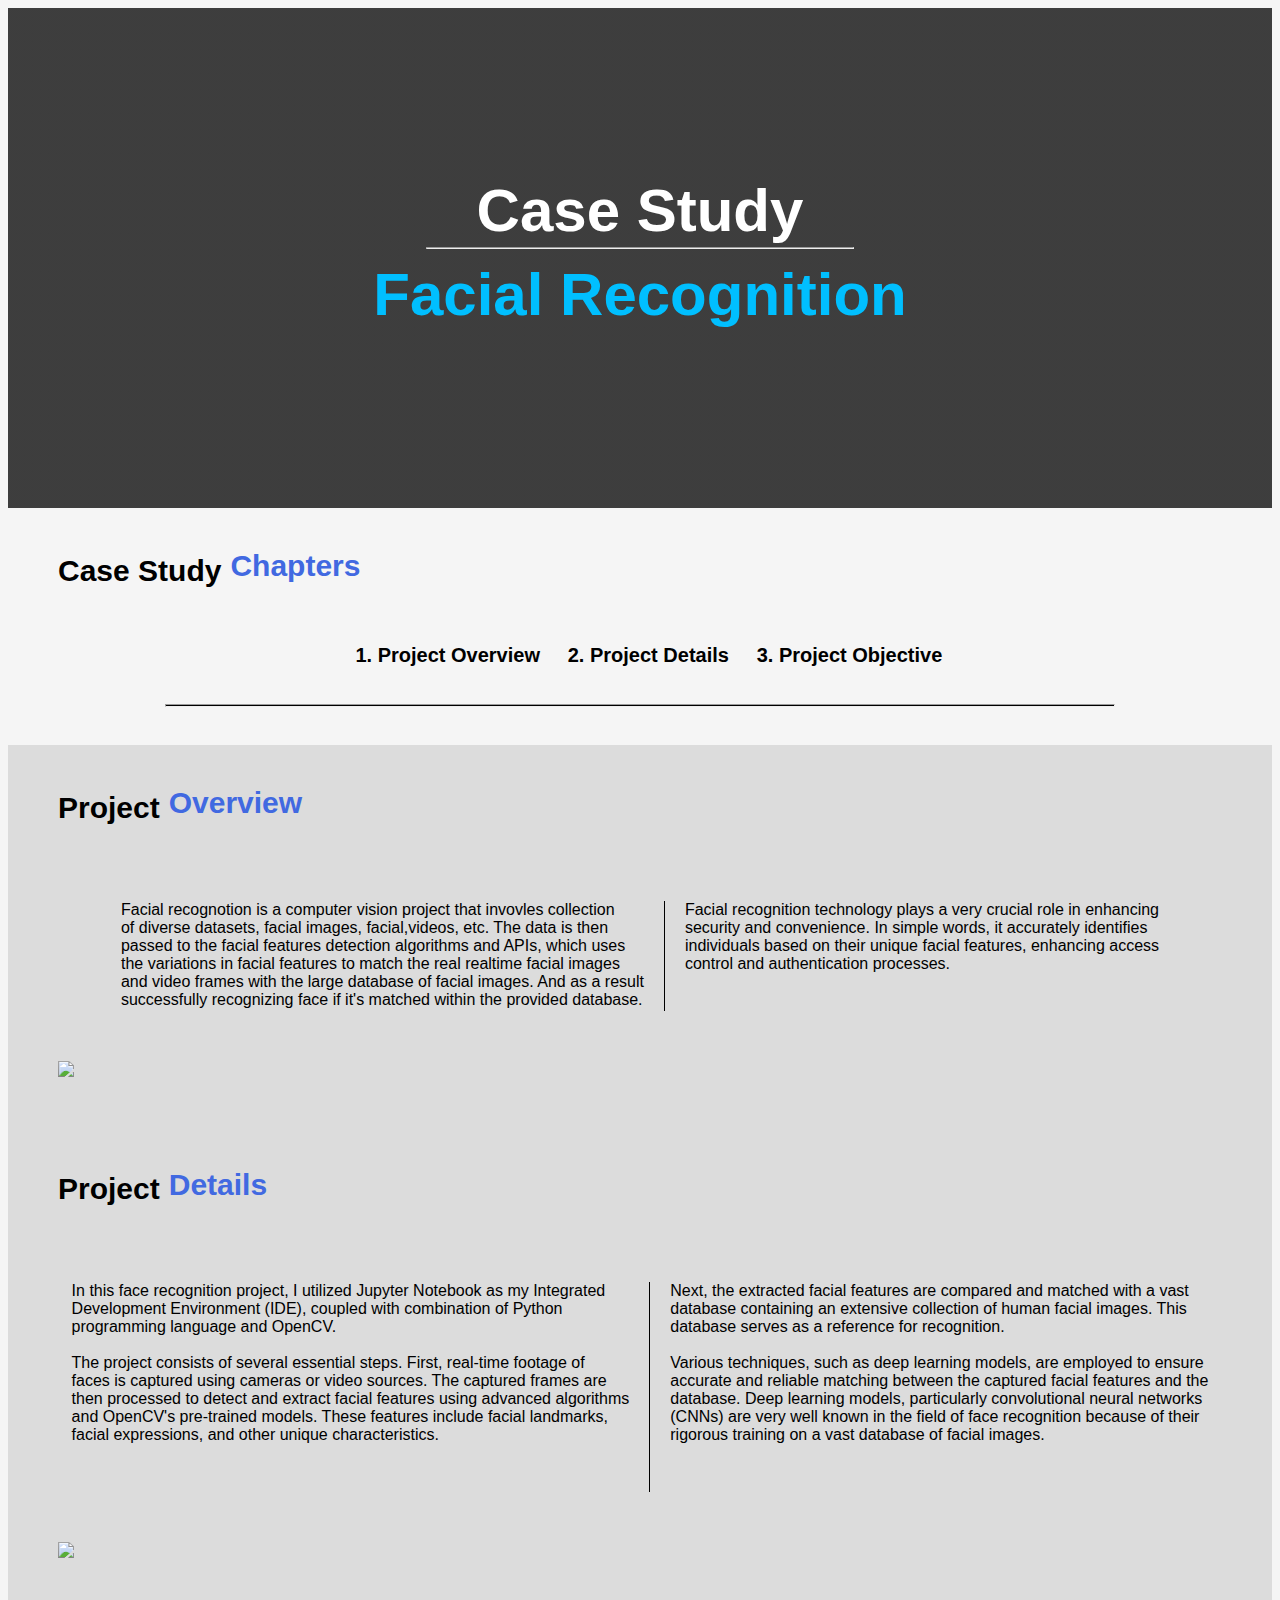
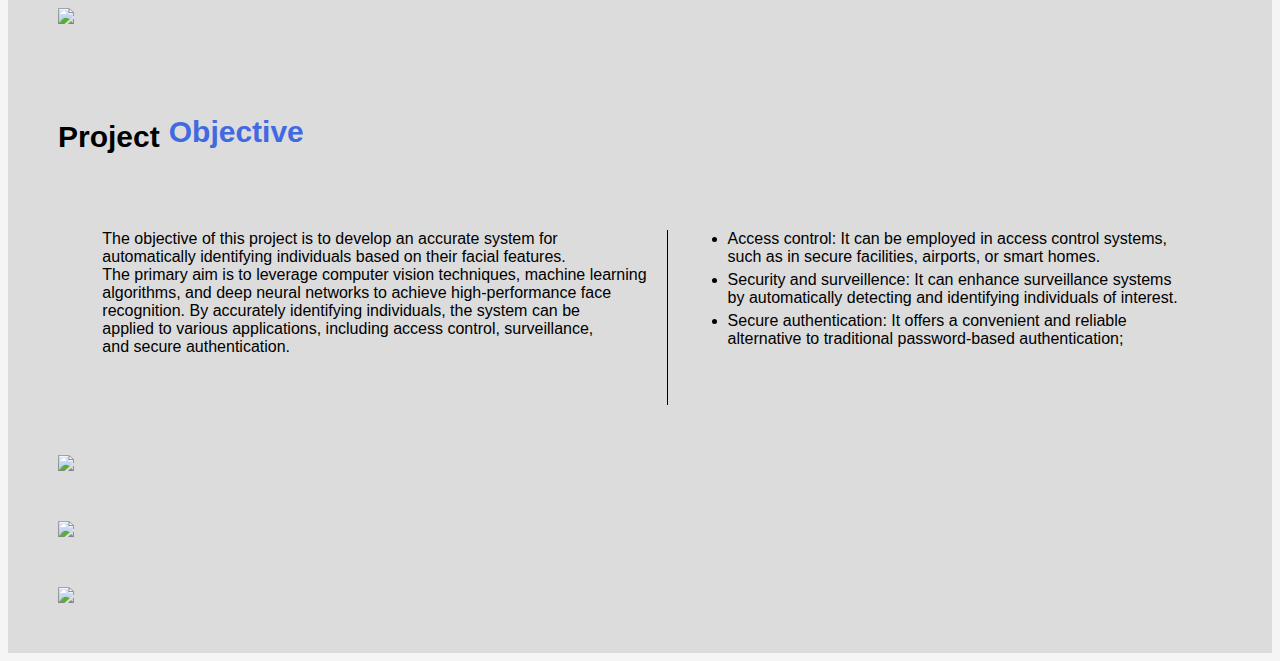
==== CS1.html @ e31eea62 "Merge pull request #1 from VaguelySerious/main" ====
<!DOCTYPE html>
<html lang="en" >
<head>
  <meta charset="UTF-8">
  <title>CodePen - case study-1</title>
  <link rel="stylesheet" href="./CS.css">

</head>
<body>
<!-- partial:index.partial.html -->
<hmtl>
  <head>
    <title>CaseStudy</title>
  </head>
  <body>
    <section class=sectionBanner>
      <div class=heroBanner>
        <h1>Case Study</h1>
        <hr>
        <h2>Facial Recognition</h2>
      </div>
    </section>
    <section class=sectionChapters>
      <div class=heading>
        <h2>Case Study</h2>
        <h1>Chapters</h1>
      </div>
      
      <ol>
        <li><a onClick="ScrollToSection('Overview')">Project Overview</a></li>
        <li><a onClick="ScrollToSection('Details')">Project Details</a></li>
        <li><a onClick="ScrollToSection('Objective')">Project Objective</a></li>
      </ol>
      <hr>
    </section>
    <section class=sectionOverview id="Overview">
      <div class=heading>
        <h2>Project</h2>
        <h1>Overview</h1>
      </div>
      <div class=content>
        <p>Facial recognotion is a computer vision project  that invovles collection <br>
of diverse datasets, facial images, facial,videos, etc. The data is then <br>
passed to the facial features detection algorithms and APIs, which uses <br>
the variations in facial features to match the real realtime facial images <br>
and video frames with the large database of facial images. And as a result <br>
successfully recognizing face if it's matched within the provided database.</p>
        <div class=line1></div>
        <p>Facial recognition technology plays a very crucial role in enhancing <br>
security and convenience. In simple words, it accurately identifies <br>
individuals based on their unique facial features, enhancing access <br>
control and authentication processes.</p>
      </div>
      <div class=images>
        <img src="https://s11.gifyu.com/images/SQAEa.jpg">
      </div>
    </section>
    <section class=sectionDetails id="Details">
      <div class=heading>
        <h2>Project</h2>
        <h1>Details</h1>
      </div>
      <div class=content>
        <p>In this face recognition project, I utilized Jupyter Notebook as my Integrated <br>
Development Environment (IDE), coupled with combination of Python <br>
programming language and OpenCV.<br><br>
The project consists of several essential steps. First, real-time footage of <br>
faces is captured using cameras or video sources. The captured frames are <br>
then processed to detect and extract facial features using advanced algorithms <br>
and OpenCV's pre-trained models. These features include facial landmarks, <br>
facial expressions, and other unique characteristics.
</p>
        <div class=line2></div>
        <p>Next, the extracted facial features are compared and matched with a vast <br>
database containing an extensive collection of human facial images. This <br>
database serves as a reference for recognition. <br><br>
Various techniques, such as deep learning models, are employed to ensure <br>
accurate and reliable matching between the captured facial features and the <br>
database. Deep learning models, particularly convolutional neural networks <br>
(CNNs) are very well known in the field of face recognition because of their <br>
rigorous training on a vast database of facial images.<br>
</p>
      </div>
      <div class=images>
        <img src="https://s12.gifyu.com/images/SQA9Q.jpg">
        <img src="https://s11.gifyu.com/images/SQA9F.jpg">
        
      </div>
    </section>
    <section class=sectionObjective id="Objective">
      <div class=heading>
        <h2>Project</h2>
        <h1>Objective</h1>
      </div>
      <div class=content>
        <p>The objective of this project is to develop an accurate system for <br>
automatically identifying individuals based on their facial features. <br>
The primary aim is to leverage computer vision techniques, machine learning <br>
algorithms, and deep neural networks to achieve high-performance face <br>
recognition. By accurately identifying individuals, the system can be <br>
applied to various applications, including access control, surveillance, <br>
and secure authentication.</p>
        <div class=line3></div>
        <ul>
          <li>
            Access control: It can be employed in access control systems, <br>such as in secure facilities, airports, or smart homes.
          </li>
          <li>
            Security and surveillence: It can enhance surveillance systems <br>by automatically detecting and identifying individuals of interest.
          </li>
          <li>
            Secure authentication: It offers a convenient and reliable <br>alternative to traditional password-based authentication;
          </li>
        </ul>
      </div>
      <div class=images>
        <img src="https://s12.gifyu.com/images/SQAh2.jpg">
        <img src="https://s12.gifyu.com/images/SQAhl.jpg">
        <img src="https://s11.gifyu.com/images/SQAhE.jpg">
      </div>
    </section>
    <div></div>
  </body>
</hmtl>
<!-- partial -->
  <script  src="./CS.js"></script>

</body>
</html>
---- CS.css ----
body{
        background-color:whitesmoke;
      }
      .sectionBanner{
        height:500px;
        width:100%;
        display:flex;
        flex-direction:column; /*by changing flex direction from row to 
        colum the function of align-item and justify content also changes*/
        align-items:center;
        justify-content:center;
        background-image:linear-gradient(rgba(0,0,0,0.75), rgba(0,0,0,0.75)), url("https://i.ibb.co/tC9V3q2/marilia-castelli-w-CVNh-Nn-I-2s-unsplash.jpg"); 
        background-repeat:no-repeat;
        background-size:cover;
        /*background-color:brown;*/
      }
      .heroBanner{
        display:flex;
        flex-direction:column;
        align-items:center;
        cursor:pointer;
        animation: TextAnimation 1s ease-in forwards 0.1s;
      }
      .heroBanner h1{
        color:white;
        font-size:60px;;
        line-height:1.2;
        font-weight:bolder;
        font-family:"Raleway", sans-serif;
        transition: color 0.3s ease-out;
      }
      .heroBanner h1:hover{
        color:deepskyblue;
      }
      .heroBanner hr{
        color:white;
        width:80%;
        position:relative;
        margin-top:-40px;
        margin-bottom:-40px;
        transition: color 0.3s ease-out;
      }
      .heroBanner hr:hover{
        color:deepskyblue;
      }
      .heroBanner h2{
        color:deepskyblue;
        font-size:60px;;
        line-height:1.2;
        font-weight:bolder;
        font-family:"Raleway", sans-serif;
        transition: color 0.3s ease-out;
      }
      .heroBanner h2:hover{
        color:white;
      }
      .heading{
        align-self:flex-start;
        display:flex;
        flex-direction:row;
        justify-content:flex-start;
        gap:9px;
        margin-left:50px;
      }
      .heading h1{
        color:royalblue;
        font-size:30px;;
        line-height:1.2;
        font-weight:900;
        font-family:"Raleway", sans-serif;

      }
      .heading h2{
        color:black;
        font-size:30px;;
        line-height:1.2;
        font-weight:600;
        font-family:"Raleway", sans-serif;
      }
      .line1{
        width: 1px;
        height: 110px;
        background-color: black;
        align-self:center;
        justify-self:center;
      }
      .line2{
        width: 1px;
        height: 210px;
        background-color: black;
        align-self:center;
        justify-self:center;
      }
      .line3{
        width: 1px;
        height: 175px;
        background-color: black;
        align-self:flex-start;
        justify-self:center;
      }
      .content{
        display:flex;
        flex-direction:row;
        align-items:flex-start;
        justify-content:center;
        gap:20px;
        width:100%;
        padding: 50px;
      }
      .content p{
        font-size:16px;
        font-weight:400;
        font-family:"Roboto", sans-serif;
        color:black;
        margin-top:0px;
        margin-bottom:0px;
      }
      .content ul{
        display:flex;
        flex-direction:column;
        gap:5px;
        align-self:flex-start;
        margin-top:0px;
      }
      .content ul li{
        font-size:16px;
        font-weight:400;
        font-family:"Roboto", sans-serif;
        color:black;
      }
      .images{
        
        display:flex;
        flex-direction:column;
        gap:50px;
        width:100%;
      }
      .images img{
        padding-left:50px;
        padding-right:50px;
      }
      .sectionChapters{
        width:100%;
        display:flex;
        flex-direction:column;
        align-items:center;
        padding-top:20px;
        padding-bottom:30px;
        background-color:whitesmoke; 
      }
      .sectionChapters ol{
        display:flex;
        flex-direction:row;
        justify-content:center;
        align-items:center;
        gap:50px;
        height:50px;
      }
      .sectionChapters li{
        cursor:pointer;
        color:black;
        font-size:20px;;
        line-height:1.2;
        font-weight:600;
        font-family:"Roboto", sans-serif;
      }
      .sectionChapters ol li a:hover{
        color:Royalblue;
      }
      .sectionChapters ol li a{
        color:black;
        font-size:20px;;
        line-height:1.2;
        font-weight:600;
        font-family:"Roboto", sans-serif;
      }
      .sectionChapters hr{
        color:black;
        background-color:black;
        width:75%;
        height:1px;
        position:relative;
        margin-top:;
        margin-bottom:;
      }
      .sectionOverview{
        width:100%;
        display:flex;
        flex-direction:column;
        align-items:center;
        padding-top:20px;
        padding-bottom:50px;
        background-color:gainsboro; 
      }
      .sectionDetails{
        width:100%;
        display:flex;
        flex-direction:column;
        align-items:center;
        padding-top:20px;
        padding-bottom:50px;
        background-color:gainsboro; 
      }
      .sectionObjective{
        width:100%;
        display:flex;
        flex-direction:column;
        align-items:center;
        padding-top:20px;
        padding-bottom:50px;
        background-color:gainsboro; 
      }
      
      @keyframes TextAnimation{
        0%{
          opacity:0;
          transform:translateY(10px);
        }
        100%{
          opacity:1;
          transform:translateY(0);
        }
      } 
      @keyframes FadeIn{
        0%{
          opacity:0;
        }
        100%{
          opacity:1;
        }
      }
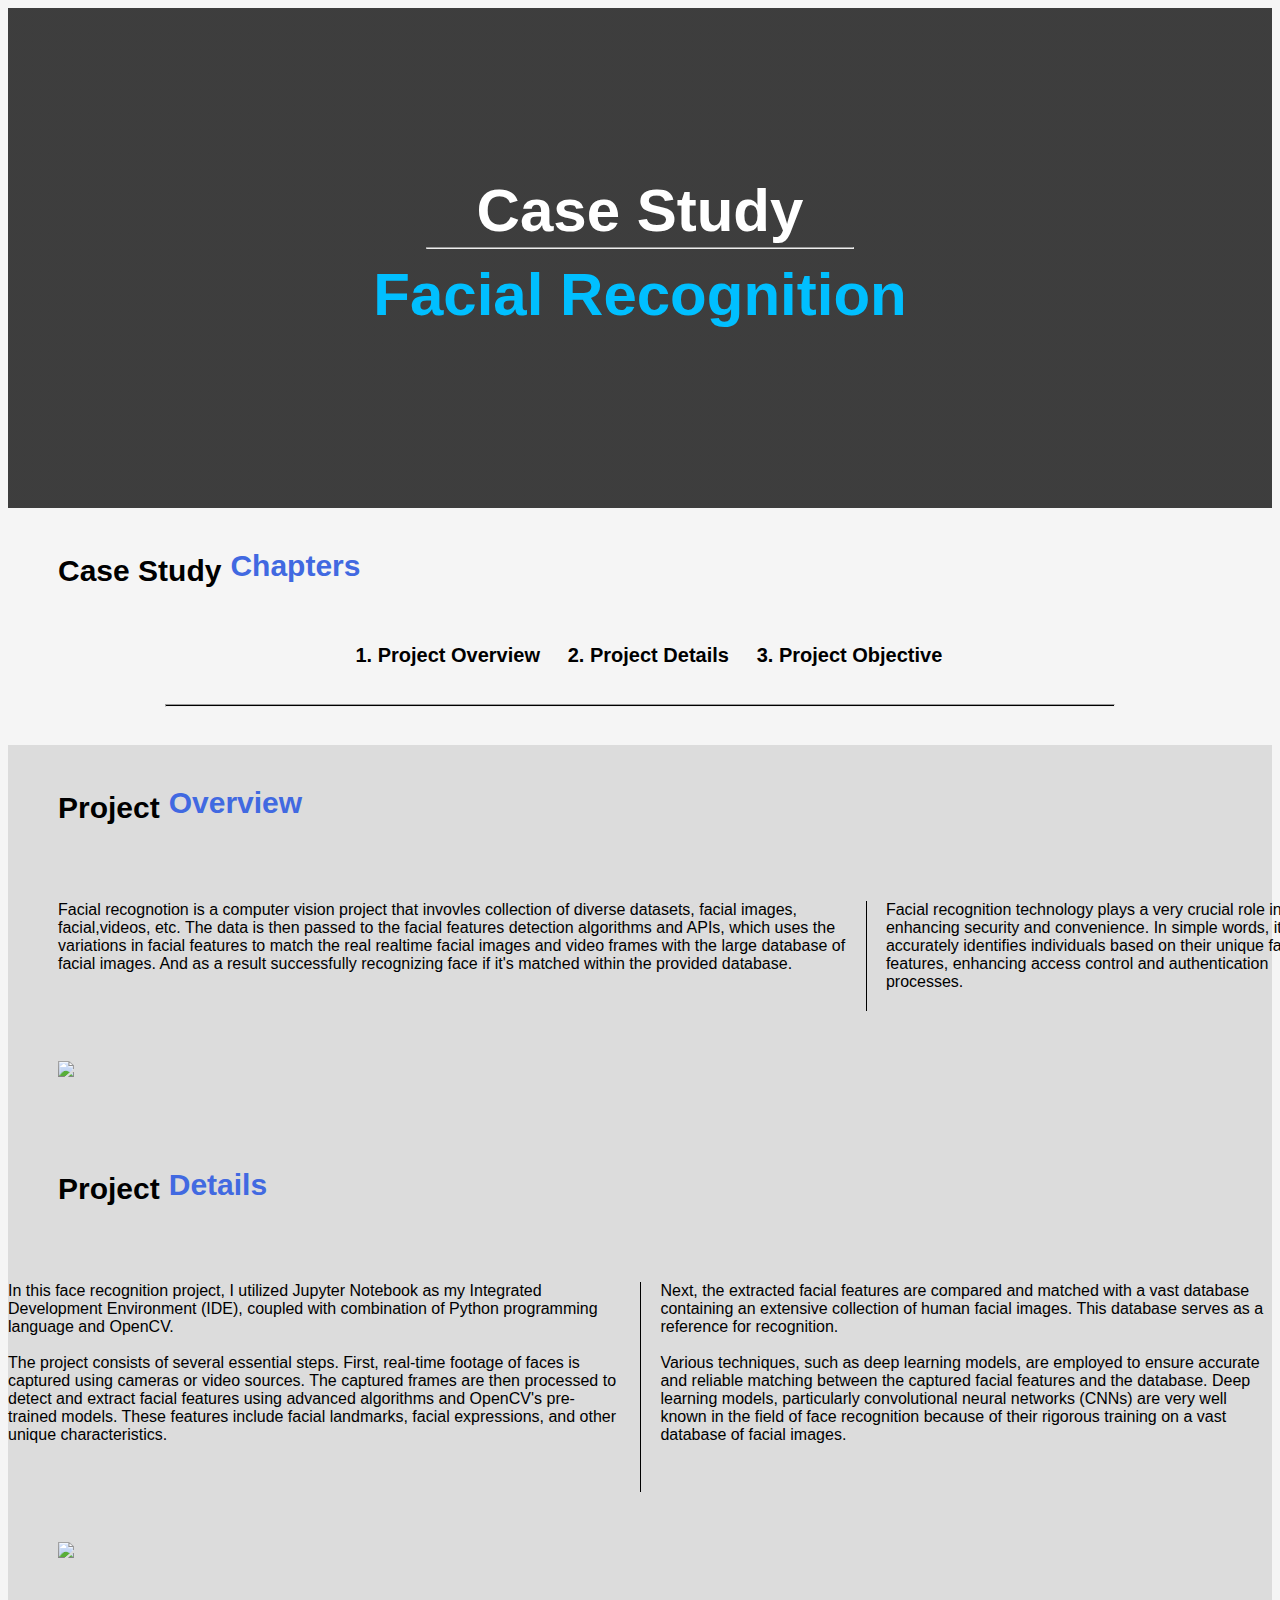
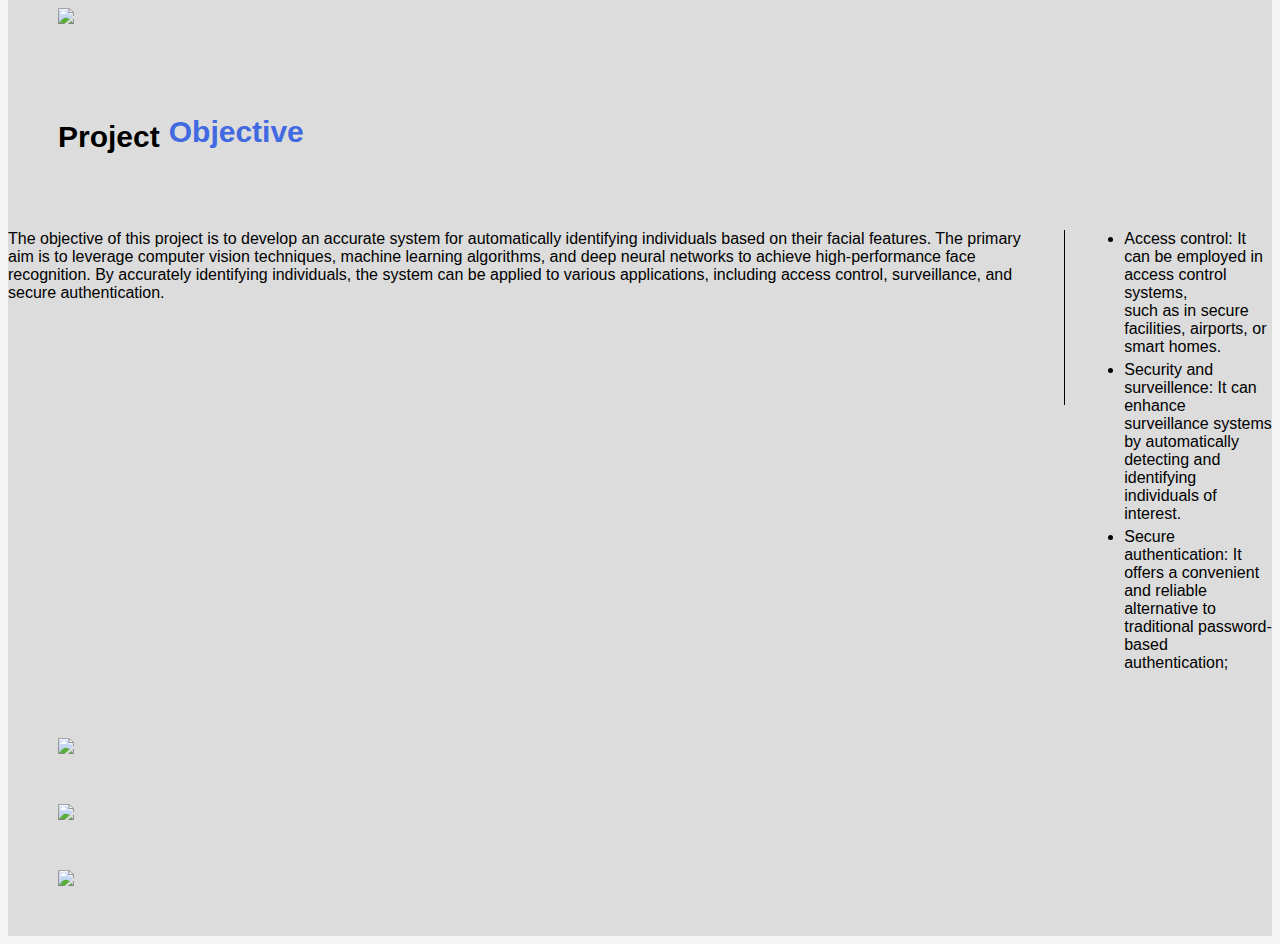
==== commit d6e967d5: "Fixed some typos and made the text responsive." ====
--- a/CS1.html
+++ b/CS1.html
@@ -2,7 +2,7 @@
 <html lang="en" >
 <head>
   <meta charset="UTF-8">
-  <title>CodePen - case study-1</title>
+  <title>Case Study 1</title>
   <link rel="stylesheet" href="./CS.css">
 
 </head>
@@ -34,22 +34,16 @@
       <hr>
     </section>
     <section class=sectionOverview id="Overview">
-      <div class=heading>
-        <h2>Project</h2>
-        <h1>Overview</h1>
-      </div>
-      <div class=content>
-        <p>Facial recognotion is a computer vision project  that invovles collection <br>
-of diverse datasets, facial images, facial,videos, etc. The data is then <br>
-passed to the facial features detection algorithms and APIs, which uses <br>
-the variations in facial features to match the real realtime facial images <br>
-and video frames with the large database of facial images. And as a result <br>
-successfully recognizing face if it's matched within the provided database.</p>
-        <div class=line1></div>
-        <p>Facial recognition technology plays a very crucial role in enhancing <br>
-security and convenience. In simple words, it accurately identifies <br>
-individuals based on their unique facial features, enhancing access <br>
-control and authentication processes.</p>
+      <div class="contentdiv">
+        <div class=heading>
+          <h2>Project</h2>
+          <h1>Overview</h1>
+        </div>
+        <div class=content>
+          <p>Facial recognotion is a computer vision project  that invovles collection of diverse datasets, facial images, facial,videos, etc. The data is then passed to the facial features detection algorithms and APIs, which uses the variations in facial features to match the real realtime facial images and video frames with the large database of facial images. And as a result successfully recognizing face if it's matched within the provided database.
+          <div class=line1></div>
+          <p>Facial recognition technology plays a very crucial role in enhancing security and convenience. In simple words, it accurately identifies individuals based on their unique facial features, enhancing access control and authentication processes.</p>
+        </div>
       </div>
       <div class=images>
         <img src="https://s11.gifyu.com/images/SQAEa.jpg">
@@ -61,25 +55,10 @@
         <h1>Details</h1>
       </div>
       <div class=content>
-        <p>In this face recognition project, I utilized Jupyter Notebook as my Integrated <br>
-Development Environment (IDE), coupled with combination of Python <br>
-programming language and OpenCV.<br><br>
-The project consists of several essential steps. First, real-time footage of <br>
-faces is captured using cameras or video sources. The captured frames are <br>
-then processed to detect and extract facial features using advanced algorithms <br>
-and OpenCV's pre-trained models. These features include facial landmarks, <br>
-facial expressions, and other unique characteristics.
+        <p>In this face recognition project, I utilized Jupyter Notebook as my Integrated Development Environment (IDE), coupled with combination of Python programming language and OpenCV.<br><br>The project consists of several essential steps. First, real-time footage of faces is captured using cameras or video sources. The captured frames are then processed to detect and extract facial features using advanced algorithms and OpenCV's pre-trained models. These features include facial landmarks, facial expressions, and other unique characteristics.
 </p>
         <div class=line2></div>
-        <p>Next, the extracted facial features are compared and matched with a vast <br>
-database containing an extensive collection of human facial images. This <br>
-database serves as a reference for recognition. <br><br>
-Various techniques, such as deep learning models, are employed to ensure <br>
-accurate and reliable matching between the captured facial features and the <br>
-database. Deep learning models, particularly convolutional neural networks <br>
-(CNNs) are very well known in the field of face recognition because of their <br>
-rigorous training on a vast database of facial images.<br>
-</p>
+        <p>Next, the extracted facial features are compared and matched with a vast database containing an extensive collection of human facial images. This database serves as a reference for recognition. <br><br>Various techniques, such as deep learning models, are employed to ensure accurate and reliable matching between the captured facial features and the database. Deep learning models, particularly convolutional neural networks (CNNs) are very well known in the field of face recognition because of their rigorous training on a vast database of facial images.</p>
       </div>
       <div class=images>
         <img src="https://s12.gifyu.com/images/SQA9Q.jpg">
@@ -93,13 +72,7 @@
         <h1>Objective</h1>
       </div>
       <div class=content>
-        <p>The objective of this project is to develop an accurate system for <br>
-automatically identifying individuals based on their facial features. <br>
-The primary aim is to leverage computer vision techniques, machine learning <br>
-algorithms, and deep neural networks to achieve high-performance face <br>
-recognition. By accurately identifying individuals, the system can be <br>
-applied to various applications, including access control, surveillance, <br>
-and secure authentication.</p>
+        <p>The objective of this project is to develop an accurate system for automatically identifying individuals based on their facial features. The primary aim is to leverage computer vision techniques, machine learning algorithms, and deep neural networks to achieve high-performance face recognition. By accurately identifying individuals, the system can be applied to various applications, including access control, surveillance, and secure authentication.</p>
         <div class=line3></div>
         <ul>
           <li>
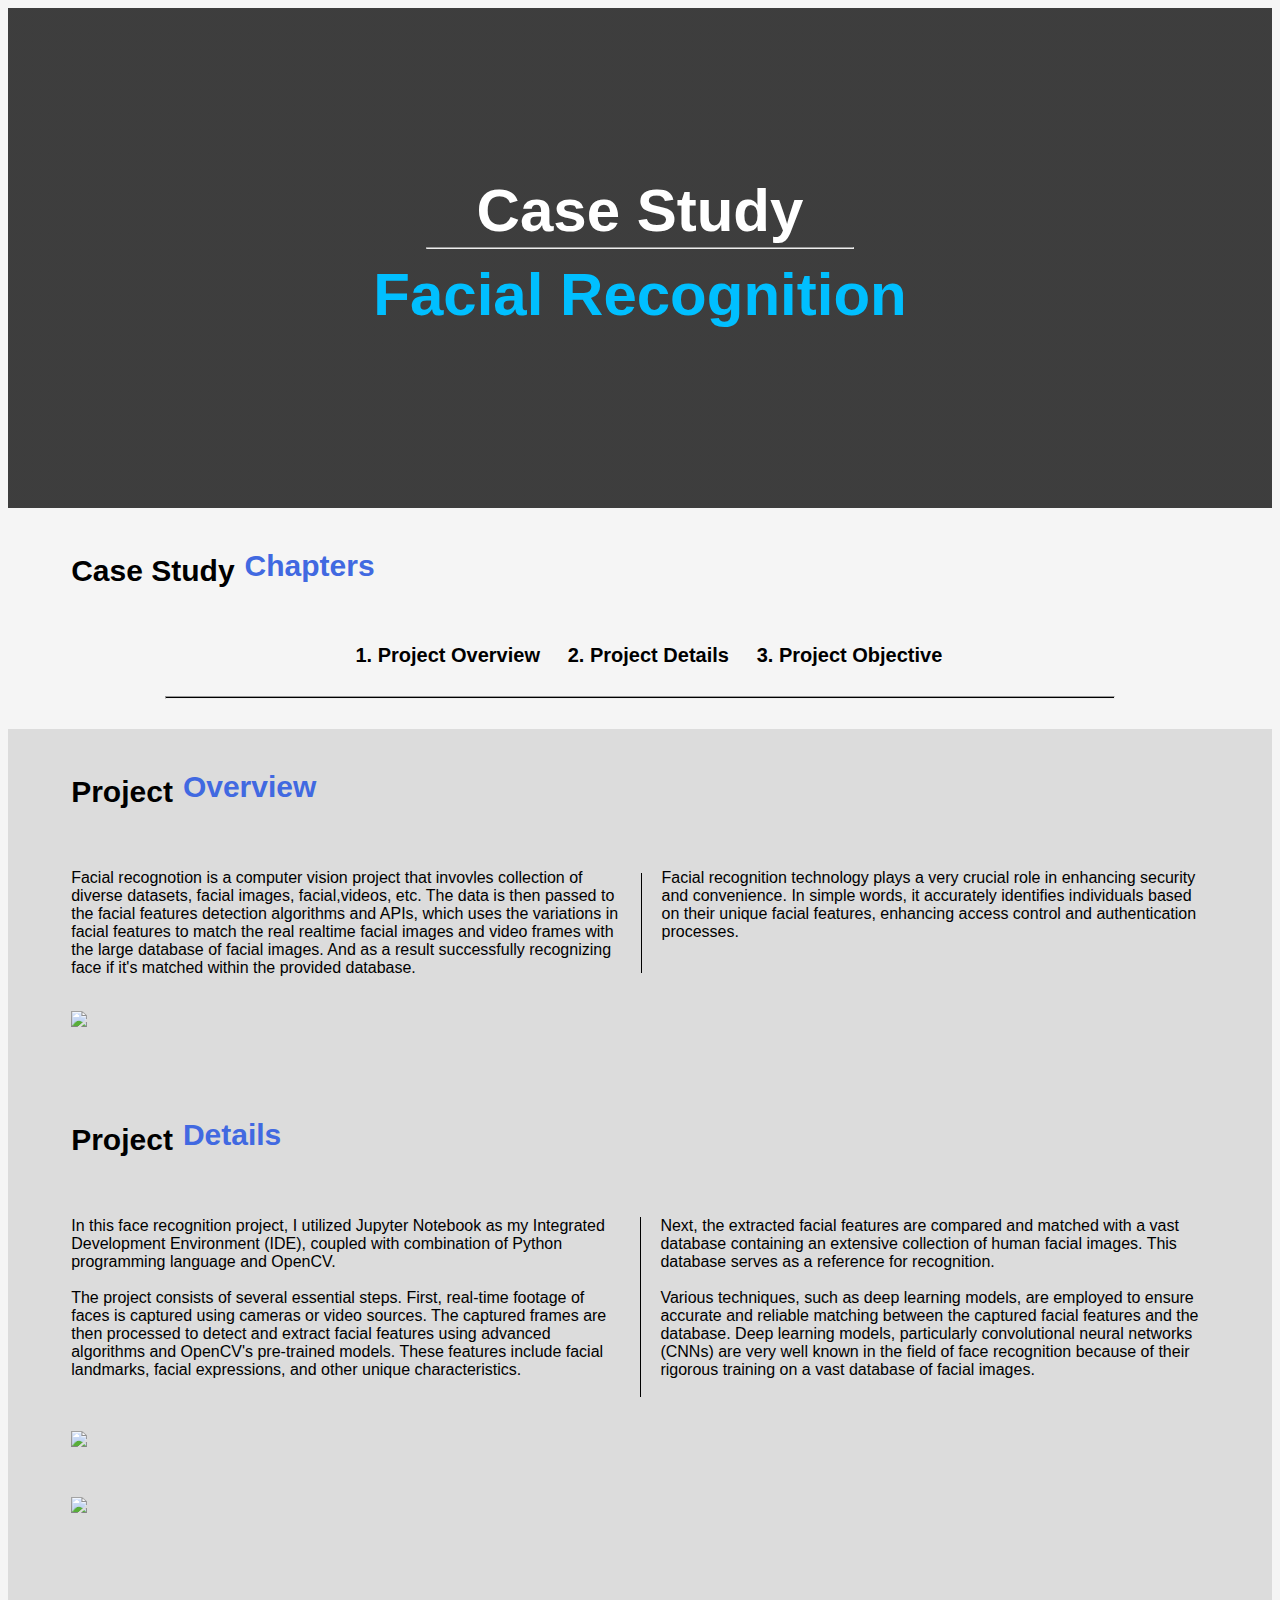
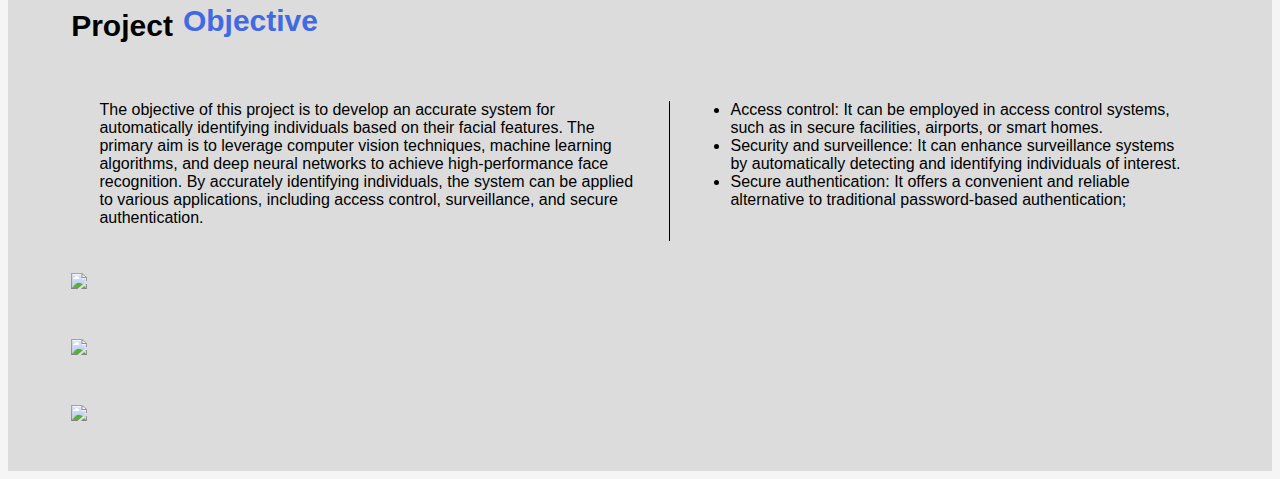
==== commit 10d1c92b: "Made txt responsive to min display width of 745px" ====
--- a/CS1.html
+++ b/CS1.html
@@ -34,11 +34,11 @@
       <hr>
     </section>
     <section class=sectionOverview id="Overview">
+      <div class=heading>
+        <h2>Project</h2>
+        <h1>Overview</h1>
+      </div>
       <div class="contentdiv">
-        <div class=heading>
-          <h2>Project</h2>
-          <h1>Overview</h1>
-        </div>
         <div class=content>
           <p>Facial recognotion is a computer vision project  that invovles collection of diverse datasets, facial images, facial,videos, etc. The data is then passed to the facial features detection algorithms and APIs, which uses the variations in facial features to match the real realtime facial images and video frames with the large database of facial images. And as a result successfully recognizing face if it's matched within the provided database.
           <div class=line1></div>
@@ -54,11 +54,12 @@
         <h2>Project</h2>
         <h1>Details</h1>
       </div>
-      <div class=content>
-        <p>In this face recognition project, I utilized Jupyter Notebook as my Integrated Development Environment (IDE), coupled with combination of Python programming language and OpenCV.<br><br>The project consists of several essential steps. First, real-time footage of faces is captured using cameras or video sources. The captured frames are then processed to detect and extract facial features using advanced algorithms and OpenCV's pre-trained models. These features include facial landmarks, facial expressions, and other unique characteristics.
-</p>
-        <div class=line2></div>
-        <p>Next, the extracted facial features are compared and matched with a vast database containing an extensive collection of human facial images. This database serves as a reference for recognition. <br><br>Various techniques, such as deep learning models, are employed to ensure accurate and reliable matching between the captured facial features and the database. Deep learning models, particularly convolutional neural networks (CNNs) are very well known in the field of face recognition because of their rigorous training on a vast database of facial images.</p>
+      <div class="contentdiv">
+        <div class=content>
+          <p>In this face recognition project, I utilized Jupyter Notebook as my Integrated Development Environment (IDE), coupled with combination of Python programming language and OpenCV.<br><br>The project consists of several essential steps. First, real-time footage of faces is captured using cameras or video sources. The captured frames are then processed to detect and extract facial features using advanced algorithms and OpenCV's pre-trained models. These features include facial landmarks, facial expressions, and other unique characteristics.</p>
+          <div class=line2></div>
+          <p>Next, the extracted facial features are compared and matched with a vast database containing an extensive collection of human facial images. This database serves as a reference for recognition. <br><br>Various techniques, such as deep learning models, are employed to ensure accurate and reliable matching between the captured facial features and the database. Deep learning models, particularly convolutional neural networks (CNNs) are very well known in the field of face recognition because of their rigorous training on a vast database of facial images.</p>
+        </div>
       </div>
       <div class=images>
         <img src="https://s12.gifyu.com/images/SQA9Q.jpg">
@@ -71,20 +72,22 @@
         <h2>Project</h2>
         <h1>Objective</h1>
       </div>
-      <div class=content>
-        <p>The objective of this project is to develop an accurate system for automatically identifying individuals based on their facial features. The primary aim is to leverage computer vision techniques, machine learning algorithms, and deep neural networks to achieve high-performance face recognition. By accurately identifying individuals, the system can be applied to various applications, including access control, surveillance, and secure authentication.</p>
-        <div class=line3></div>
-        <ul>
-          <li>
-            Access control: It can be employed in access control systems, <br>such as in secure facilities, airports, or smart homes.
-          </li>
-          <li>
-            Security and surveillence: It can enhance surveillance systems <br>by automatically detecting and identifying individuals of interest.
-          </li>
-          <li>
-            Secure authentication: It offers a convenient and reliable <br>alternative to traditional password-based authentication;
-          </li>
-        </ul>
+      <div class="contentdiv">
+        <div class=content>
+          <p>The objective of this project is to develop an accurate system for automatically identifying individuals based on their facial features. The primary aim is to leverage computer vision techniques, machine learning algorithms, and deep neural networks to achieve high-performance face recognition. By accurately identifying individuals, the system can be applied to various applications, including access control, surveillance, and secure authentication.</p>
+          <div class=line3></div>
+          <ul>
+            <li>
+              Access control: It can be employed in access control systems, <br>such as in secure facilities, airports, or smart homes.
+            </li>
+            <li>
+              Security and surveillence: It can enhance surveillance systems <br>by automatically detecting and identifying individuals of interest.
+            </li>
+            <li>
+              Secure authentication: It offers a convenient and reliable <br>alternative to traditional password-based authentication;
+            </li>
+          </ul>
+        </div>
       </div>
       <div class=images>
         <img src="https://s12.gifyu.com/images/SQAh2.jpg">
--- a/CS.css
+++ b/CS.css
@@ -1,6 +1,7 @@
 body{
-        background-color:whitesmoke;
-      }
+  justify-items: center;
+  background-color:whitesmoke;
+    }
       .sectionBanner{
         height:500px;
         width:100%;
@@ -59,8 +60,8 @@
         display:flex;
         flex-direction:row;
         justify-content:flex-start;
-        gap:9px;
-        margin-left:50px;
+        gap:10px;
+        margin-left:5%;
       }
       .heading h1{
         color:royalblue;
@@ -79,54 +80,67 @@
       }
       .line1{
         width: 1px;
-        height: 110px;
+        min-height: 100px;
+        max-height: 500px;
+        height:100%;
         background-color: black;
         align-self:center;
-        justify-self:center;
+        
       }
       .line2{
         width: 1px;
-        height: 210px;
+        min-height: 180px;
+        max-height: 500px;
+        height: 100%;
         background-color: black;
         align-self:center;
-        justify-self:center;
       }
       .line3{
         width: 1px;
-        height: 175px;
+        min-height: 140px;
+        max-height: 500px;
+        height: 100%;
         background-color: black;
-        align-self:flex-start;
-        justify-self:center;
+        align-self:center;
+      }
+      .contentdiv{
+        margin-left: 5%;
+        margin-right: 5%;
       }
       .content{
         display:flex;
         flex-direction:row;
         align-items:flex-start;
-        justify-content:center;
+        justify-content:space-between;
         gap:20px;
         width:100%;
-        padding: 50px;
+        padding-top: 3%;
+        padding-bottom: 3%
       }
       .content p{
+        min-width: 300px;
+        max-width: 550px;
+        font-size: 16px;
+        font-weight: 400;
+        font-family:"Roboto", sans-serif;
+        color:black;
+        margin-top:0px;
+        margin-bottom:0px;
+      }
+      .content ul{
+        min-width: 250px; /*This is 250px not 300px bcuz the ul dots takes up additional 50px */
+        max-width: 550px;
+        display:flex;
+        flex-direction:column;
+        align-self:flex-start;
+        margin-top:0px;
+      }
+      .content ul li{
+        
         font-size:16px;
         font-weight:400;
         font-family:"Roboto", sans-serif;
         color:black;
-        margin-top:0px;
-        margin-bottom:0px;
-      }
-      .content ul{
-        display:flex;
-        flex-direction:column;
-        gap:5px;
-        align-self:flex-start;
-        margin-top:0px;
-      }
-      .content ul li{
-        font-size:16px;
-        font-weight:400;
-        font-family:"Roboto", sans-serif;
-        color:black;
       }
       .images{
         
@@ -136,8 +150,8 @@
         width:100%;
       }
       .images img{
-        padding-left:50px;
-        padding-right:50px;
+        padding-left:5%;
+        padding-right:5%;
       }
       .sectionChapters{
         width:100%;
@@ -180,13 +194,13 @@
         width:75%;
         height:1px;
         position:relative;
-        margin-top:;
-        margin-bottom:;
+        margin-top:0px;
+        margin-bottom:0px;
       }
       .sectionOverview{
         width:100%;
         display:flex;
-        flex-direction:column;
+        flex-direction:column;  /*now the the function of align items and justify function is shuffled  */
         align-items:center;
         padding-top:20px;
         padding-bottom:50px;
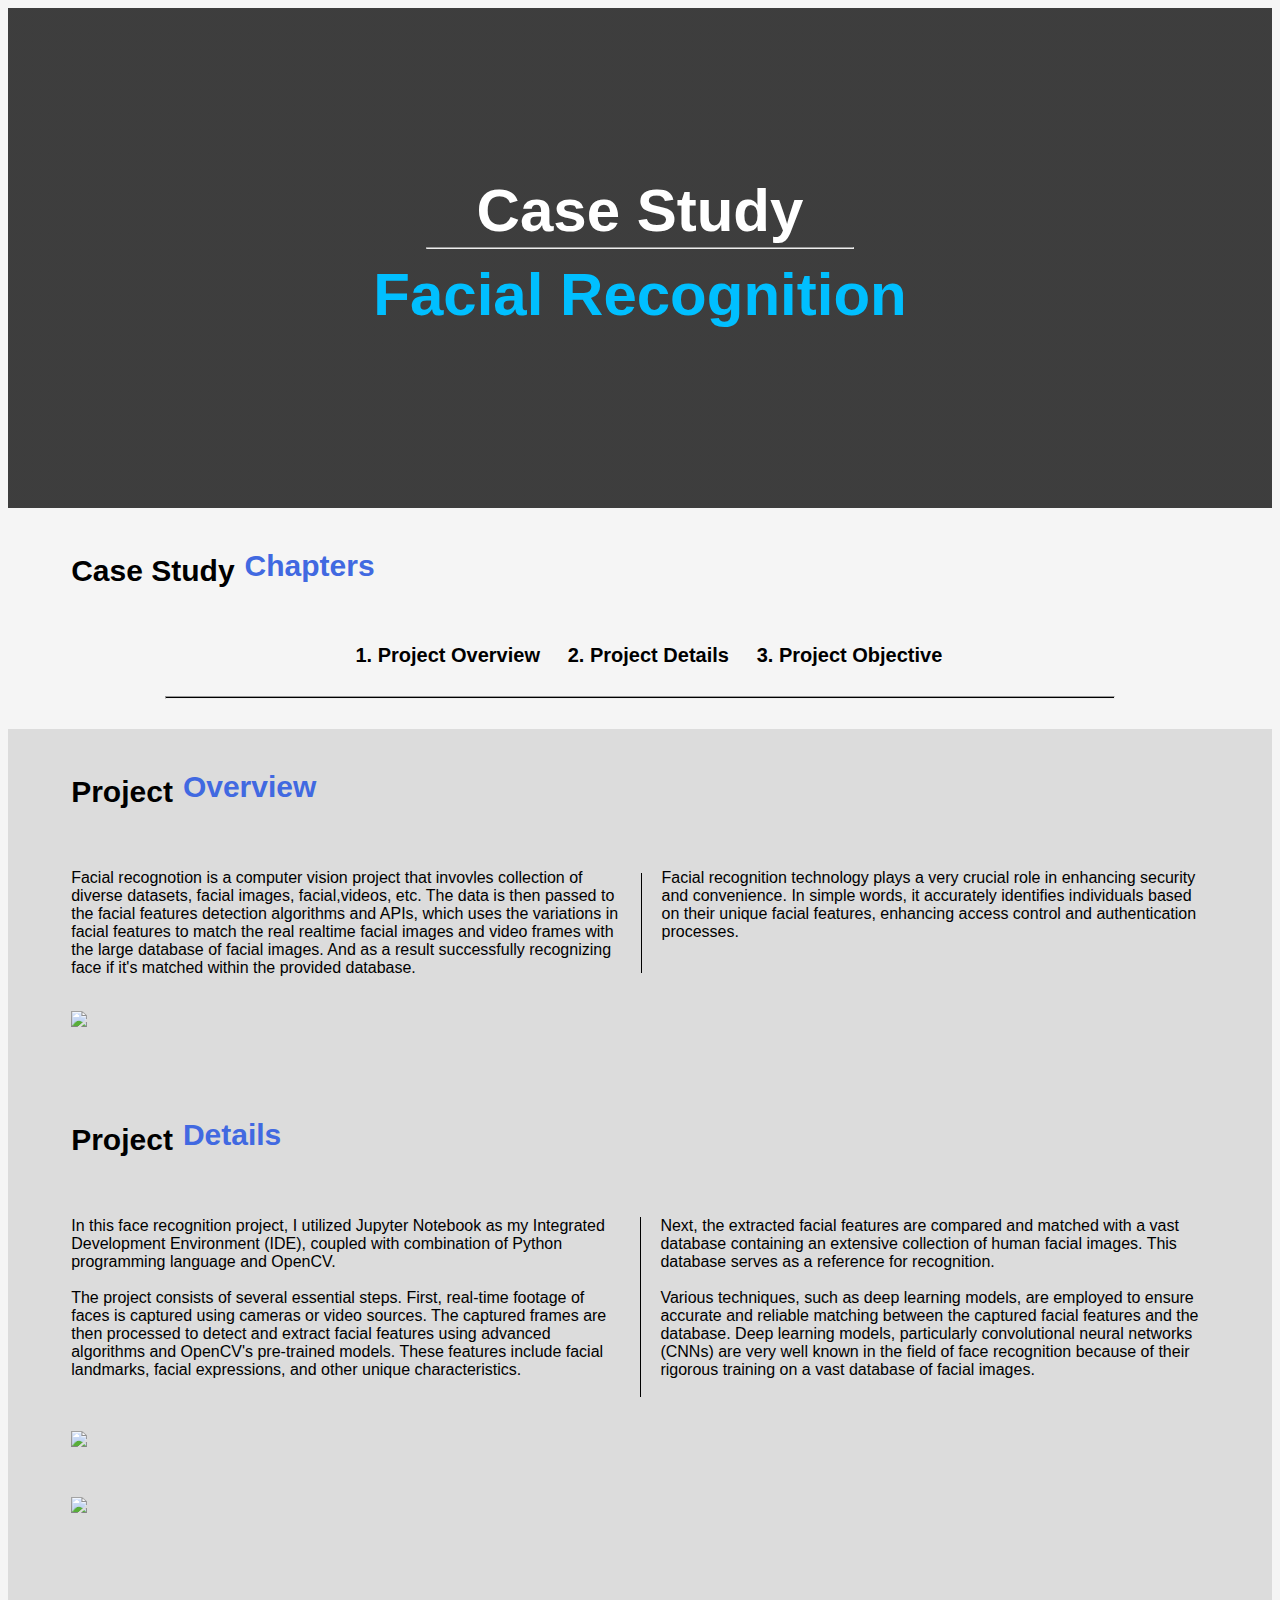
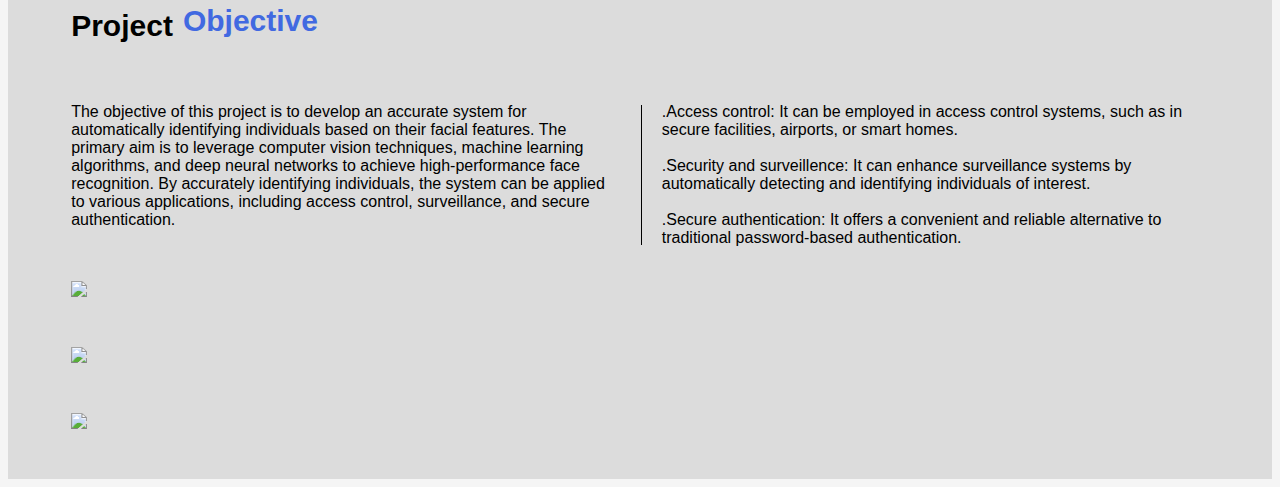
==== commit 40701f5a: "Fixed ul issue and bg images in Case studies." ====
--- a/CS1.html
+++ b/CS1.html
@@ -1,105 +1,93 @@
 <!DOCTYPE html>
 <html lang="en" >
-<head>
-  <meta charset="UTF-8">
-  <title>Case Study 1</title>
-  <link rel="stylesheet" href="./CS.css">
-
-</head>
-<body>
-<!-- partial:index.partial.html -->
-<hmtl>
   <head>
-    <title>CaseStudy</title>
+    <meta charset="UTF-8">
+    <title>Case Study 1</title>
+    <link rel="stylesheet" href="./CS.css">
   </head>
   <body>
-    <section class=sectionBanner>
-      <div class=heroBanner>
-        <h1>Case Study</h1>
-        <hr>
-        <h2>Facial Recognition</h2>
-      </div>
-    </section>
-    <section class=sectionChapters>
-      <div class=heading>
-        <h2>Case Study</h2>
-        <h1>Chapters</h1>
-      </div>
-      
-      <ol>
-        <li><a onClick="ScrollToSection('Overview')">Project Overview</a></li>
-        <li><a onClick="ScrollToSection('Details')">Project Details</a></li>
-        <li><a onClick="ScrollToSection('Objective')">Project Objective</a></li>
-      </ol>
-      <hr>
-    </section>
-    <section class=sectionOverview id="Overview">
-      <div class=heading>
-        <h2>Project</h2>
-        <h1>Overview</h1>
-      </div>
-      <div class="contentdiv">
-        <div class=content>
-          <p>Facial recognotion is a computer vision project  that invovles collection of diverse datasets, facial images, facial,videos, etc. The data is then passed to the facial features detection algorithms and APIs, which uses the variations in facial features to match the real realtime facial images and video frames with the large database of facial images. And as a result successfully recognizing face if it's matched within the provided database.
-          <div class=line1></div>
-          <p>Facial recognition technology plays a very crucial role in enhancing security and convenience. In simple words, it accurately identifies individuals based on their unique facial features, enhancing access control and authentication processes.</p>
-        </div>
-      </div>
-      <div class=images>
-        <img src="https://s11.gifyu.com/images/SQAEa.jpg">
-      </div>
-    </section>
-    <section class=sectionDetails id="Details">
-      <div class=heading>
-        <h2>Project</h2>
-        <h1>Details</h1>
-      </div>
-      <div class="contentdiv">
-        <div class=content>
-          <p>In this face recognition project, I utilized Jupyter Notebook as my Integrated Development Environment (IDE), coupled with combination of Python programming language and OpenCV.<br><br>The project consists of several essential steps. First, real-time footage of faces is captured using cameras or video sources. The captured frames are then processed to detect and extract facial features using advanced algorithms and OpenCV's pre-trained models. These features include facial landmarks, facial expressions, and other unique characteristics.</p>
-          <div class=line2></div>
-          <p>Next, the extracted facial features are compared and matched with a vast database containing an extensive collection of human facial images. This database serves as a reference for recognition. <br><br>Various techniques, such as deep learning models, are employed to ensure accurate and reliable matching between the captured facial features and the database. Deep learning models, particularly convolutional neural networks (CNNs) are very well known in the field of face recognition because of their rigorous training on a vast database of facial images.</p>
-        </div>
-      </div>
-      <div class=images>
-        <img src="https://s12.gifyu.com/images/SQA9Q.jpg">
-        <img src="https://s11.gifyu.com/images/SQA9F.jpg">
-        
-      </div>
-    </section>
-    <section class=sectionObjective id="Objective">
-      <div class=heading>
-        <h2>Project</h2>
-        <h1>Objective</h1>
-      </div>
-      <div class="contentdiv">
-        <div class=content>
-          <p>The objective of this project is to develop an accurate system for automatically identifying individuals based on their facial features. The primary aim is to leverage computer vision techniques, machine learning algorithms, and deep neural networks to achieve high-performance face recognition. By accurately identifying individuals, the system can be applied to various applications, including access control, surveillance, and secure authentication.</p>
-          <div class=line3></div>
-          <ul>
-            <li>
-              Access control: It can be employed in access control systems, <br>such as in secure facilities, airports, or smart homes.
-            </li>
-            <li>
-              Security and surveillence: It can enhance surveillance systems <br>by automatically detecting and identifying individuals of interest.
-            </li>
-            <li>
-              Secure authentication: It offers a convenient and reliable <br>alternative to traditional password-based authentication;
-            </li>
-          </ul>
-        </div>
-      </div>
-      <div class=images>
-        <img src="https://s12.gifyu.com/images/SQAh2.jpg">
-        <img src="https://s12.gifyu.com/images/SQAhl.jpg">
-        <img src="https://s11.gifyu.com/images/SQAhE.jpg">
-      </div>
-    </section>
-    <div></div>
-  </body>
-</hmtl>
-<!-- partial -->
-  <script  src="./CS.js"></script>
-
-</body>
+  <!-- partial:index.partial.html -->
+    <hmtl>
+      <head>
+        <title>CaseStudy</title>
+      </head>
+      <body>
+        <section class=sectionBanner style="background-image: linear-gradient(rgba(0,0,0,0.75), rgba(0,0,0,0.75)), url('https://i.ibb.co/2srzL79/face-detection.jpg');">
+          <div class=heroBanner>
+            <h1>Case Study</h1>
+            <hr>
+            <h2>Facial Recognition</h2>
+          </div>
+        </section>
+        <section class=sectionChapters>
+          <div class=heading>
+            <h2>Case Study</h2>
+            <h1>Chapters</h1>
+          </div>
+          <ol>
+            <li><a onClick="ScrollToSection('Overview')">Project Overview</a></li>
+            <li><a onClick="ScrollToSection('Details')">Project Details</a></li>
+            <li><a onClick="ScrollToSection('Objective')">Project Objective</a></li>
+          </ol>
+          <hr>
+        </section>
+        <section class=sectionOverview id="Overview">
+          <div class=heading>
+            <h2>Project</h2>
+            <h1>Overview</h1>
+          </div>
+          <div class="contentdiv">
+            <div class=content>
+              <p>Facial recognotion is a computer vision project  that invovles collection of diverse datasets, facial images, facial,videos, etc. The data is then passed to the facial features detection algorithms and APIs, which uses the variations in facial features to match the real realtime facial images and video frames with the large database of facial images. And as a result successfully recognizing face if it's matched within the provided database.
+              <div class=line1></div>
+              <p>Facial recognition technology plays a very crucial role in enhancing security and convenience. In simple words, it accurately identifies individuals based on their unique facial features, enhancing access control and authentication processes.</p>
+            </div>
+          </div>
+          <div class=images>
+            <img src="https://s11.gifyu.com/images/SQAEa.jpg">
+          </div>
+        </section>
+        <section class=sectionDetails id="Details">
+          <div class=heading>
+            <h2>Project</h2>
+            <h1>Details</h1>
+          </div>
+          <div class="contentdiv">
+            <div class=content>
+              <p>In this face recognition project, I utilized Jupyter Notebook as my Integrated Development Environment (IDE), coupled with combination of Python programming language and OpenCV.<br><br>The project consists of several essential steps. First, real-time footage of faces is captured using cameras or video sources. The captured frames are then processed to detect and extract facial features using advanced algorithms and OpenCV's pre-trained models. These features include facial landmarks, facial expressions, and other unique characteristics.</p>
+              <div class=line2></div>
+              <p>Next, the extracted facial features are compared and matched with a vast database containing an extensive collection of human facial images. This database serves as a reference for recognition. <br><br>Various techniques, such as deep learning models, are employed to ensure accurate and reliable matching between the captured facial features and the database. Deep learning models, particularly convolutional neural networks (CNNs) are very well known in the field of face recognition because of their rigorous training on a vast database of facial images.</p>
+            </div>
+          </div>
+          <div class=images>
+            <img src="https://s12.gifyu.com/images/SQA9Q.jpg">
+            <img src="https://s11.gifyu.com/images/SQA9F.jpg">
+          </div>
+        </section>
+        <section class=sectionObjective id="Objective">
+          <div class=heading>
+            <h2>Project</h2>
+            <h1>Objective</h1>
+          </div>
+          <div class="contentdiv">
+            <div class=content>
+              <p>The objective of this project is to develop an accurate system for automatically identifying individuals based on their facial features. The primary aim is to leverage computer vision techniques, machine learning algorithms, and deep neural networks to achieve high-performance face recognition. By accurately identifying individuals, the system can be applied to various applications, including access control, surveillance, and secure authentication.</p>
+              <div class=line3></div>
+              <p>.Access control: It can be employed in access control systems, such as in secure facilities, airports, or smart homes.
+              <br><br>.Security and surveillence: It can enhance surveillance systems by automatically detecting and identifying individuals of interest.
+              <br><br>.Secure authentication: It offers a convenient and reliable alternative to traditional password-based authentication.</p>
+            </div>
+          </div>
+          <div class=images>
+            <img src="https://s12.gifyu.com/images/SQAh2.jpg">
+            <img src="https://s12.gifyu.com/images/SQAhl.jpg">
+            <img src="https://s11.gifyu.com/images/SQAhE.jpg">
+          </div>
+        </section>
+        <div></div>
+      </body>
+    </hmtl>
+    <!-- partial -->
+    <script  src="./CS.js"></script>
+    </body>
 </html>
--- a/CS.css
+++ b/CS.css
@@ -1,245 +1,227 @@
 body{
   justify-items: center;
   background-color:whitesmoke;
-    }
-      .sectionBanner{
-        height:500px;
-        width:100%;
-        display:flex;
-        flex-direction:column; /*by changing flex direction from row to 
-        colum the function of align-item and justify content also changes*/
-        align-items:center;
-        justify-content:center;
-        background-image:linear-gradient(rgba(0,0,0,0.75), rgba(0,0,0,0.75)), url("https://i.ibb.co/tC9V3q2/marilia-castelli-w-CVNh-Nn-I-2s-unsplash.jpg"); 
-        background-repeat:no-repeat;
-        background-size:cover;
-        /*background-color:brown;*/
-      }
-      .heroBanner{
-        display:flex;
-        flex-direction:column;
-        align-items:center;
-        cursor:pointer;
-        animation: TextAnimation 1s ease-in forwards 0.1s;
-      }
-      .heroBanner h1{
-        color:white;
-        font-size:60px;;
-        line-height:1.2;
-        font-weight:bolder;
-        font-family:"Raleway", sans-serif;
-        transition: color 0.3s ease-out;
-      }
-      .heroBanner h1:hover{
-        color:deepskyblue;
-      }
-      .heroBanner hr{
-        color:white;
-        width:80%;
-        position:relative;
-        margin-top:-40px;
-        margin-bottom:-40px;
-        transition: color 0.3s ease-out;
-      }
-      .heroBanner hr:hover{
-        color:deepskyblue;
-      }
-      .heroBanner h2{
-        color:deepskyblue;
-        font-size:60px;;
-        line-height:1.2;
-        font-weight:bolder;
-        font-family:"Raleway", sans-serif;
-        transition: color 0.3s ease-out;
-      }
-      .heroBanner h2:hover{
-        color:white;
-      }
-      .heading{
-        align-self:flex-start;
-        display:flex;
-        flex-direction:row;
-        justify-content:flex-start;
-        gap:10px;
-        margin-left:5%;
-      }
-      .heading h1{
-        color:royalblue;
-        font-size:30px;;
-        line-height:1.2;
-        font-weight:900;
-        font-family:"Raleway", sans-serif;
+}
 
-      }
-      .heading h2{
-        color:black;
-        font-size:30px;;
-        line-height:1.2;
-        font-weight:600;
-        font-family:"Raleway", sans-serif;
-      }
-      .line1{
-        width: 1px;
-        min-height: 100px;
-        max-height: 500px;
-        height:100%;
-        background-color: black;
-        align-self:center;
-        
-      }
-      .line2{
-        width: 1px;
-        min-height: 180px;
-        max-height: 500px;
-        height: 100%;
-        background-color: black;
-        align-self:center;
-      }
-      .line3{
-        width: 1px;
-        min-height: 140px;
-        max-height: 500px;
-        height: 100%;
-        background-color: black;
-        align-self:center;
-      }
-      .contentdiv{
-        margin-left: 5%;
-        margin-right: 5%;
-      }
-      .content{
-        display:flex;
-        flex-direction:row;
-        align-items:flex-start;
-        justify-content:space-between;
-        gap:20px;
-        width:100%;
-        padding-top: 3%;
-        padding-bottom: 3%
-      }
-      .content p{
-        min-width: 300px;
-        max-width: 550px;
-        font-size: 16px;
-        font-weight: 400;
-        font-family:"Roboto", sans-serif;
-        color:black;
-        margin-top:0px;
-        margin-bottom:0px;
-      }
-      .content ul{
-        min-width: 250px; /*This is 250px not 300px bcuz the ul dots takes up additional 50px */
-        max-width: 550px;
-        display:flex;
-        flex-direction:column;
-        align-self:flex-start;
-        margin-top:0px;
-      }
-      .content ul li{
-        
-        font-size:16px;
-        font-weight:400;
-        font-family:"Roboto", sans-serif;
-        color:black;
-      }
-      .images{
-        
-        display:flex;
-        flex-direction:column;
-        gap:50px;
-        width:100%;
-      }
-      .images img{
-        padding-left:5%;
-        padding-right:5%;
-      }
-      .sectionChapters{
-        width:100%;
-        display:flex;
-        flex-direction:column;
-        align-items:center;
-        padding-top:20px;
-        padding-bottom:30px;
-        background-color:whitesmoke; 
-      }
-      .sectionChapters ol{
-        display:flex;
-        flex-direction:row;
-        justify-content:center;
-        align-items:center;
-        gap:50px;
-        height:50px;
-      }
-      .sectionChapters li{
-        cursor:pointer;
-        color:black;
-        font-size:20px;;
-        line-height:1.2;
-        font-weight:600;
-        font-family:"Roboto", sans-serif;
-      }
-      .sectionChapters ol li a:hover{
-        color:Royalblue;
-      }
-      .sectionChapters ol li a{
-        color:black;
-        font-size:20px;;
-        line-height:1.2;
-        font-weight:600;
-        font-family:"Roboto", sans-serif;
-      }
-      .sectionChapters hr{
-        color:black;
-        background-color:black;
-        width:75%;
-        height:1px;
-        position:relative;
-        margin-top:0px;
-        margin-bottom:0px;
-      }
-      .sectionOverview{
-        width:100%;
-        display:flex;
-        flex-direction:column;  /*now the the function of align items and justify function is shuffled  */
-        align-items:center;
-        padding-top:20px;
-        padding-bottom:50px;
-        background-color:gainsboro; 
-      }
-      .sectionDetails{
-        width:100%;
-        display:flex;
-        flex-direction:column;
-        align-items:center;
-        padding-top:20px;
-        padding-bottom:50px;
-        background-color:gainsboro; 
-      }
-      .sectionObjective{
-        width:100%;
-        display:flex;
-        flex-direction:column;
-        align-items:center;
-        padding-top:20px;
-        padding-bottom:50px;
-        background-color:gainsboro; 
-      }
+.sectionBanner{
+  height:500px;
+  width:100%;
+  display:flex;
+  flex-direction:column; /*by changing flex direction from row to column the function of align-item and justify content also changes*/
+  align-items:center;
+  justify-content:center;
+  background-repeat:no-repeat;
+  background-size:cover;
+  /*background-color:brown;*/
+  }
+.heroBanner{
+  display:flex;
+  flex-direction:column;
+  align-items:center;
+  cursor:pointer;
+  animation: TextAnimation 1s ease-in forwards 0.1s;
+  }
+.heroBanner h1{
+  color:white;
+  font-size:60px;;
+  line-height:1.2;
+  font-weight:bolder;
+  font-family:"Raleway", sans-serif;
+  transition: color 0.3s ease-out;
+  }
+.heroBanner h1:hover{
+  color:deepskyblue;
+  }
+.heroBanner hr{
+  color:white;
+  width:80%;
+  position:relative;
+  margin-top:-40px;
+  margin-bottom:-40px;
+  transition: color 0.3s ease-out;
+  }
+.heroBanner hr:hover{
+  color:deepskyblue;
+  }
+.heroBanner h2{
+  color:deepskyblue;
+  font-size:60px;;
+  line-height:1.2;
+  font-weight:bolder;
+  font-family:"Raleway", sans-serif;
+  transition: color 0.3s ease-out;
+  }
+.heroBanner h2:hover{
+  color:white;
+  }
+.heading{
+  align-self:flex-start;
+  display:flex;
+  flex-direction:row;
+  justify-content:flex-start;
+  gap:10px;
+  margin-left:5%;
+  }
+.heading h1{
+  color:royalblue;
+  font-size:30px;;
+  line-height:1.2;
+  font-weight:900;
+  font-family:"Raleway", sans-serif;
+  }
+.heading h2{
+  color:black;
+  font-size:30px;;
+  line-height:1.2;
+  font-weight:600;
+  font-family:"Raleway", sans-serif;
+  }
+.line1{
+  width: 1px;
+  min-height: 100px;
+  max-height: 500px;
+  height:100%;
+  background-color: black;
+  align-self:center;    
+  }
+.line2{
+  width: 1px;
+  min-height: 180px;
+  max-height: 500px;
+  height: 100%;
+  background-color: black;
+  align-self:center;
+  }
+.line3{
+  width: 1px;
+  min-height: 140px;
+  max-height: 500px;
+  height: 100%;
+  background-color: black;
+  align-self:center;
+  }
+.contentdiv{
+  margin-left: 5%;
+  margin-right: 5%;
+  }
+.content{
+  display:flex;
+  flex-direction:row;
+  align-items:flex-start;
+  justify-content:space-between;
+  gap:20px;
+  width:100%;
+  padding-top: 3%;
+  padding-bottom: 3%
+  }
+.content p{
+  min-width: 250px;
+  max-width: 550px;
+  max-height: 1000px;
+  font-size: 16px;
+  font-weight: 400;
+  font-family:"Roboto", sans-serif;
+  color:black;
+  margin-top:0px;
+  margin-bottom:0px;
+  } 
+.images{      
+  display:flex;
+  flex-direction:column;
+  gap:50px;
+  width:100%;
+  }
+.images img{
+  padding-left:5%;
+  padding-right:5%;
+  }
+.sectionChapters{
+  width:100%;
+  display:flex;
+  flex-direction:column;
+  align-items:center;
+  padding-top:20px;
+  padding-bottom:30px;
+  background-color:whitesmoke; 
+  }
+.sectionChapters ol{
+  display:flex;
+  flex-direction:row;
+  justify-content:center;
+  align-items:center;
+  gap:50px;
+  height:50px;
+  }
+.sectionChapters li{
+  cursor:pointer;
+  color:black;
+  font-size:20px;;
+  line-height:1.2;
+  font-weight:600;
+  font-family:"Roboto", sans-serif;
+  }
+.sectionChapters ol li a:hover{
+  color:Royalblue;
+  }
+.sectionChapters ol li a{
+  color:black;
+  font-size:20px;;
+  line-height:1.2;
+  font-weight:600;
+  font-family:"Roboto", sans-serif;
+  }
+.sectionChapters hr{
+  color:black;
+  background-color:black;
+  width:75%;
+  height:1px;
+  position:relative;
+  margin-top:0px;
+  margin-bottom:0px;
+  }
+.sectionOverview{
+  width:100%;
+  display:flex;
+  flex-direction:column;  /*now the the function of align items and justify function is shuffled  */
+  align-items:center;
+  padding-top:20px;
+  padding-bottom:50px;
+  background-color:gainsboro; 
+  }
+.sectionDetails{
+  width:100%;
+  display:flex;
+  flex-direction:column;
+  align-items:center;
+  padding-top:20px;
+  padding-bottom:50px;
+  background-color:gainsboro; 
+  }
+.sectionObjective{
+  width:100%;
+  display:flex;
+  flex-direction:column;
+  align-items:center;
+  padding-top:20px;
+  padding-bottom:50px;
+  background-color:gainsboro; 
+  }
       
-      @keyframes TextAnimation{
-        0%{
-          opacity:0;
-          transform:translateY(10px);
-        }
-        100%{
-          opacity:1;
-          transform:translateY(0);
-        }
-      } 
-      @keyframes FadeIn{
-        0%{
-          opacity:0;
-        }
-        100%{
-          opacity:1;
-        }
-      }+@keyframes TextAnimation{
+  0%{
+    opacity:0;
+    transform:translateY(10px);
+  }
+  100%{
+    opacity:1;
+    transform:translateY(0);
+  }
+  } 
+@keyframes FadeIn{
+  0%{
+    opacity:0;
+  }
+  100%{
+    opacity:1;
+  }
+  }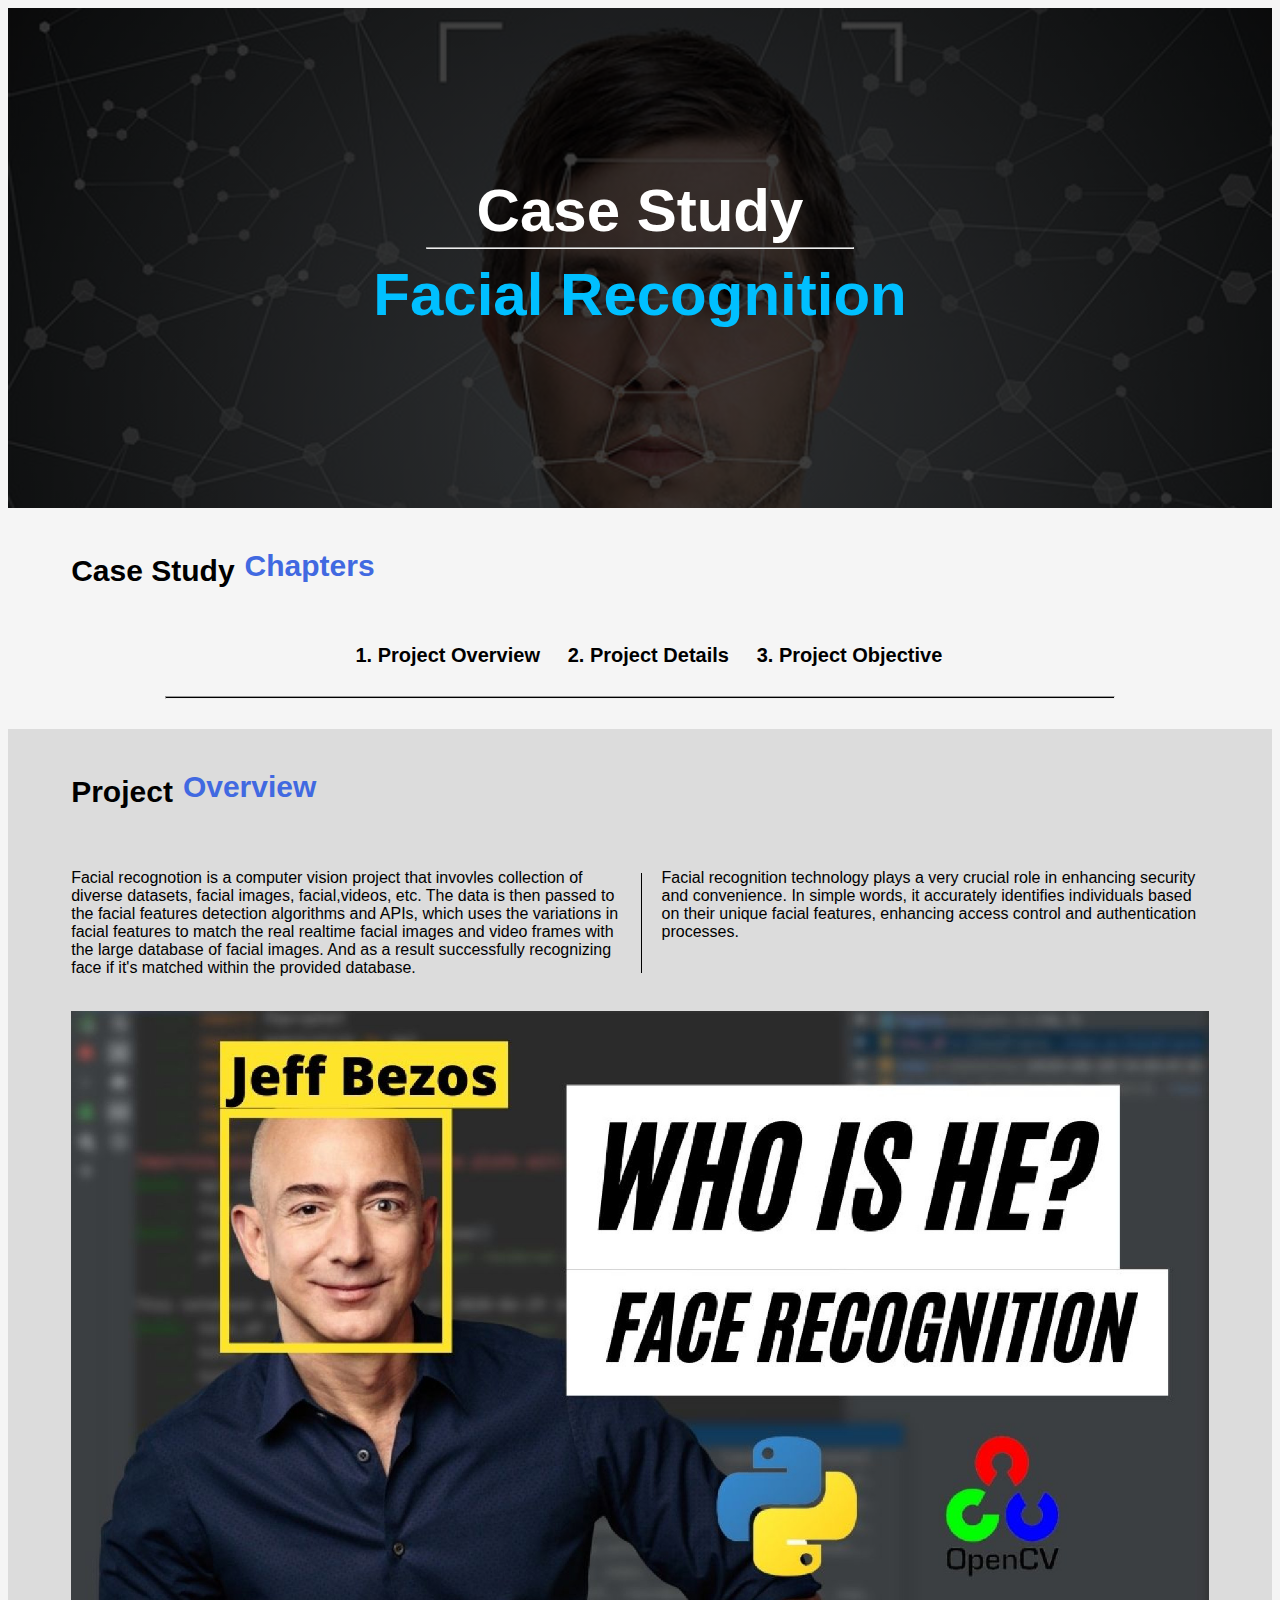
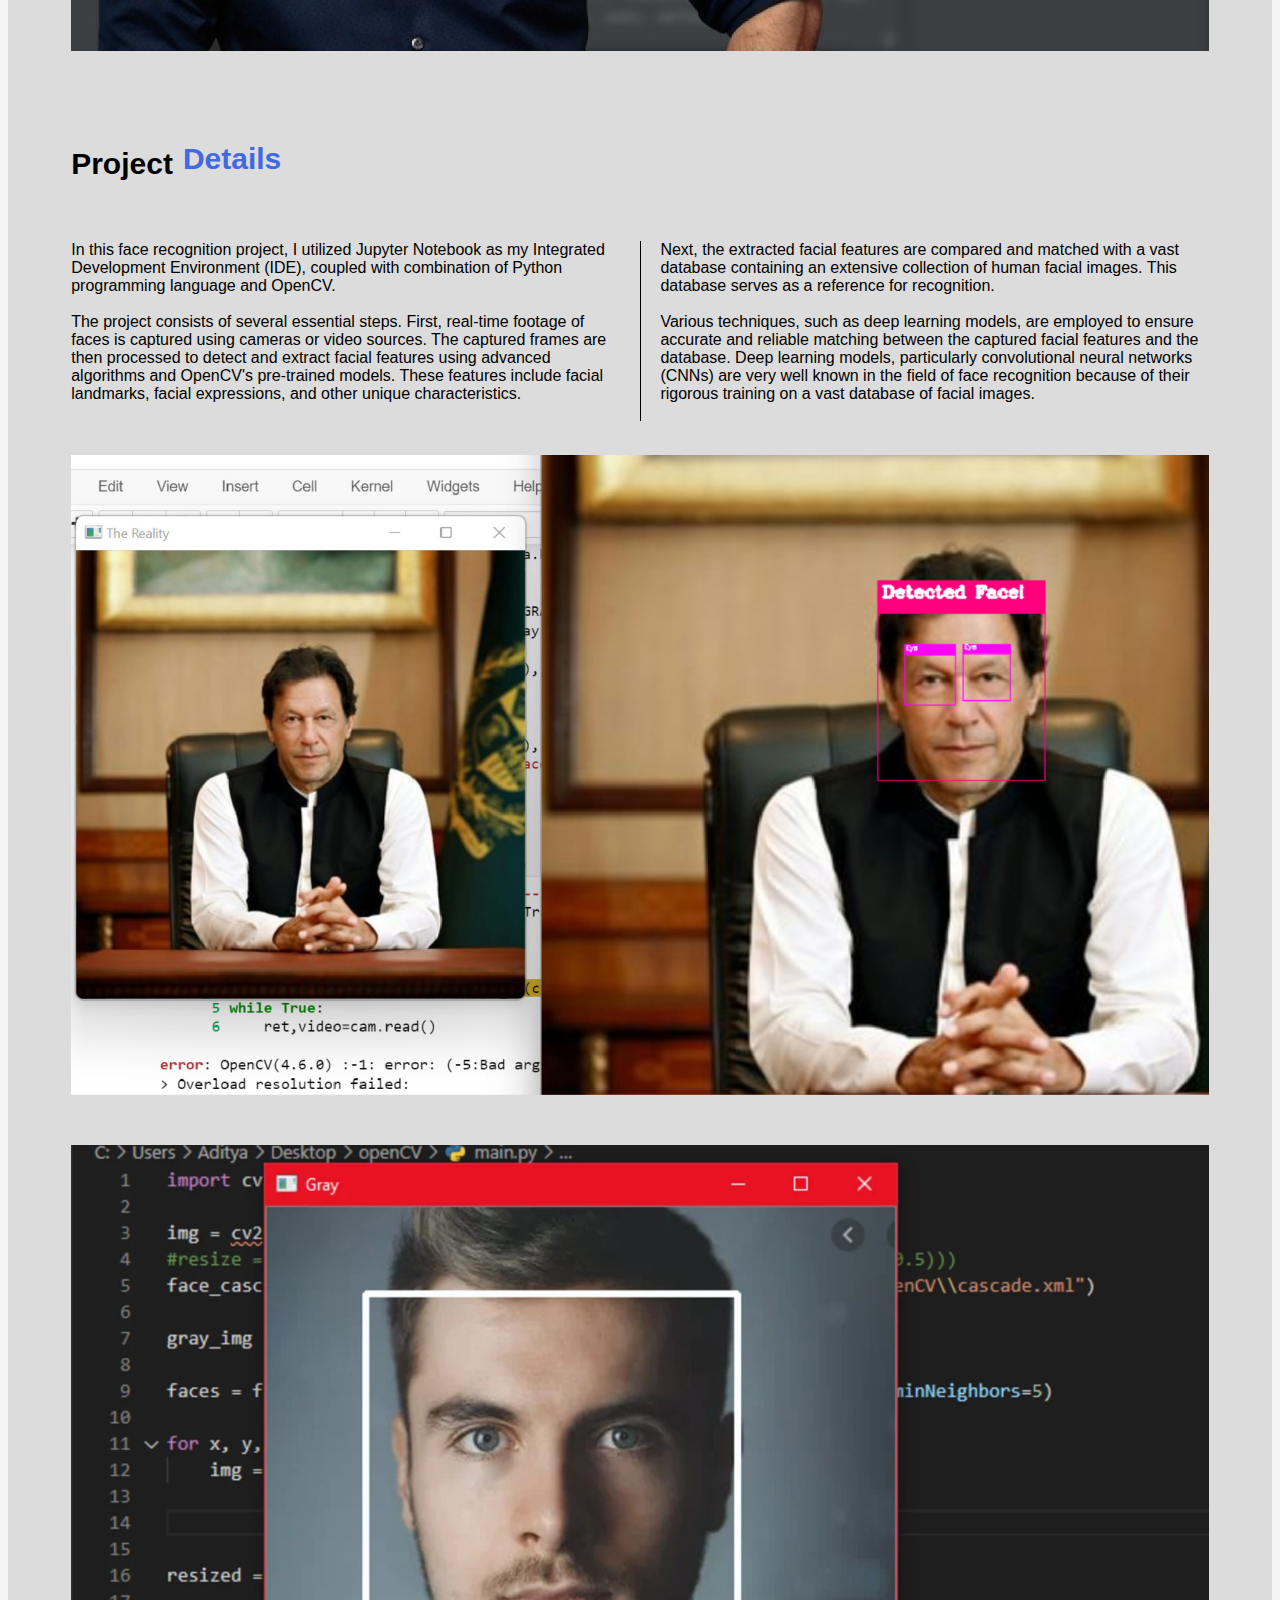
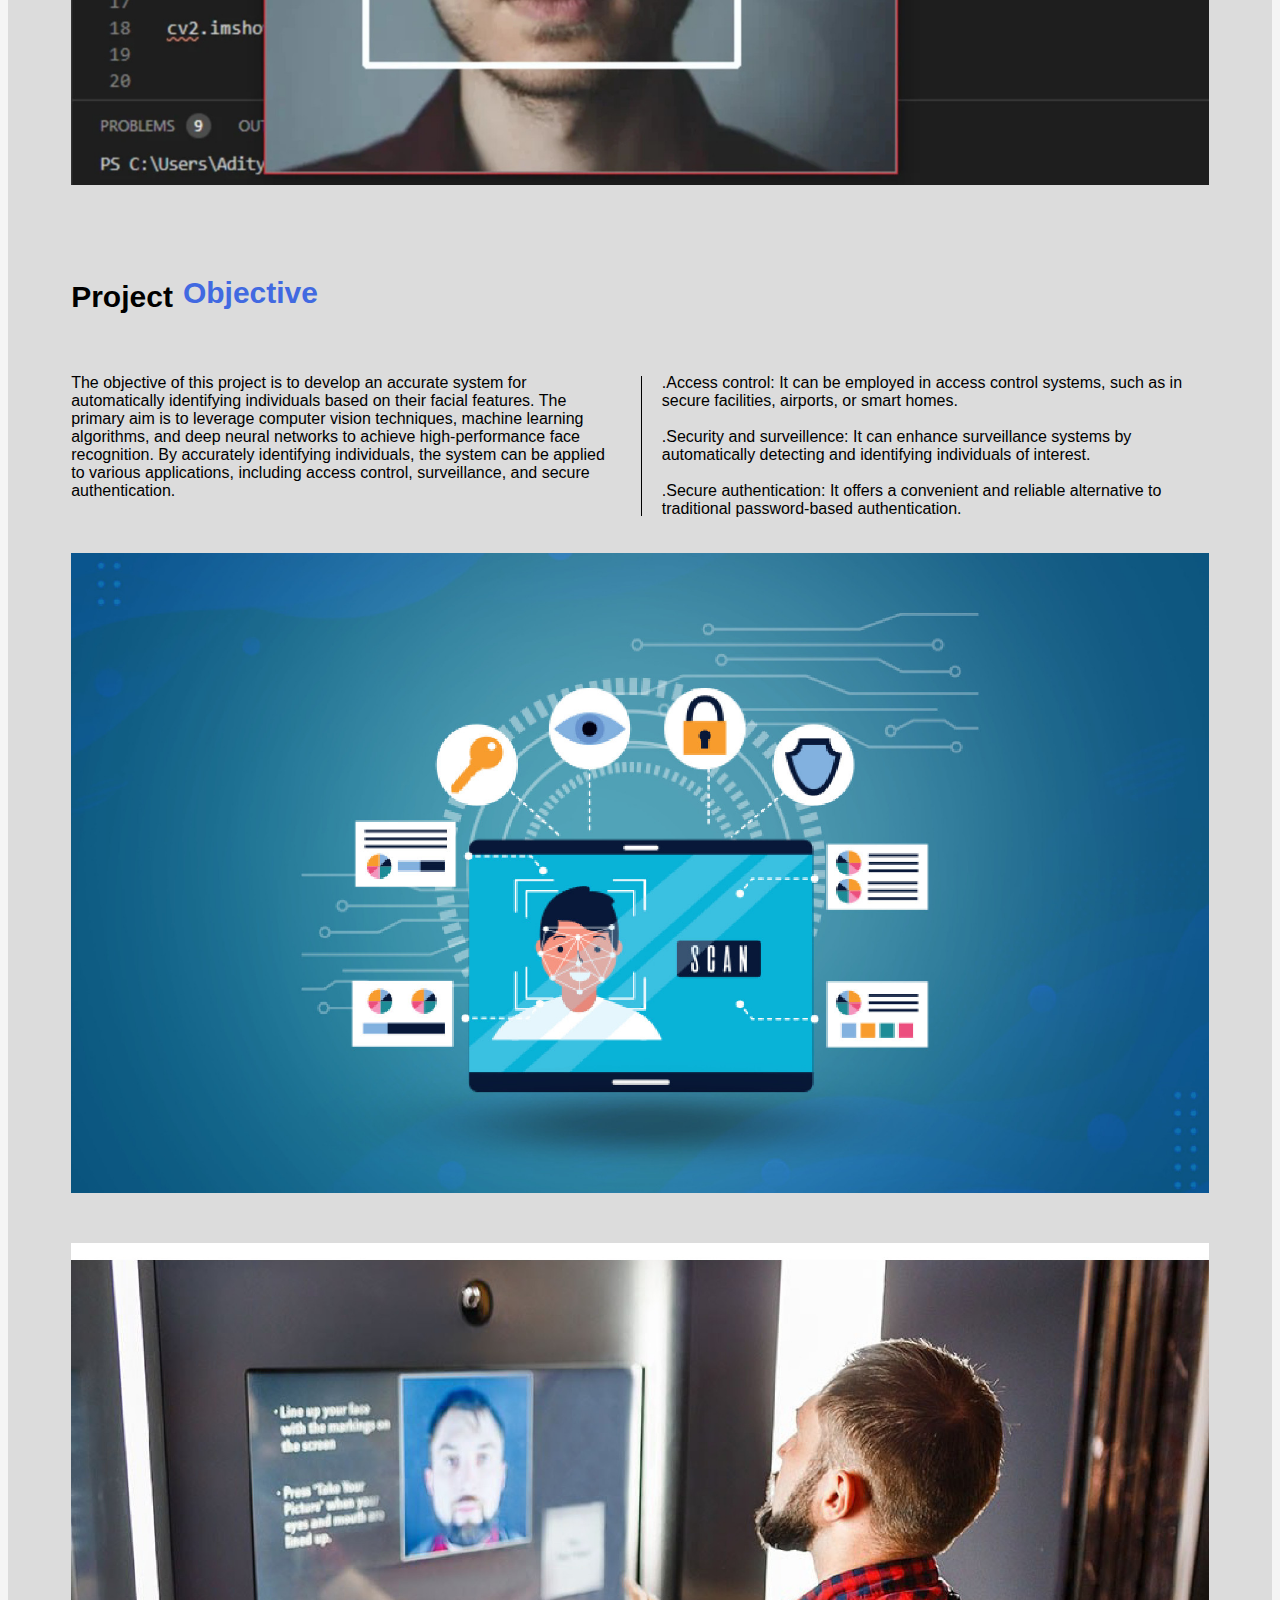
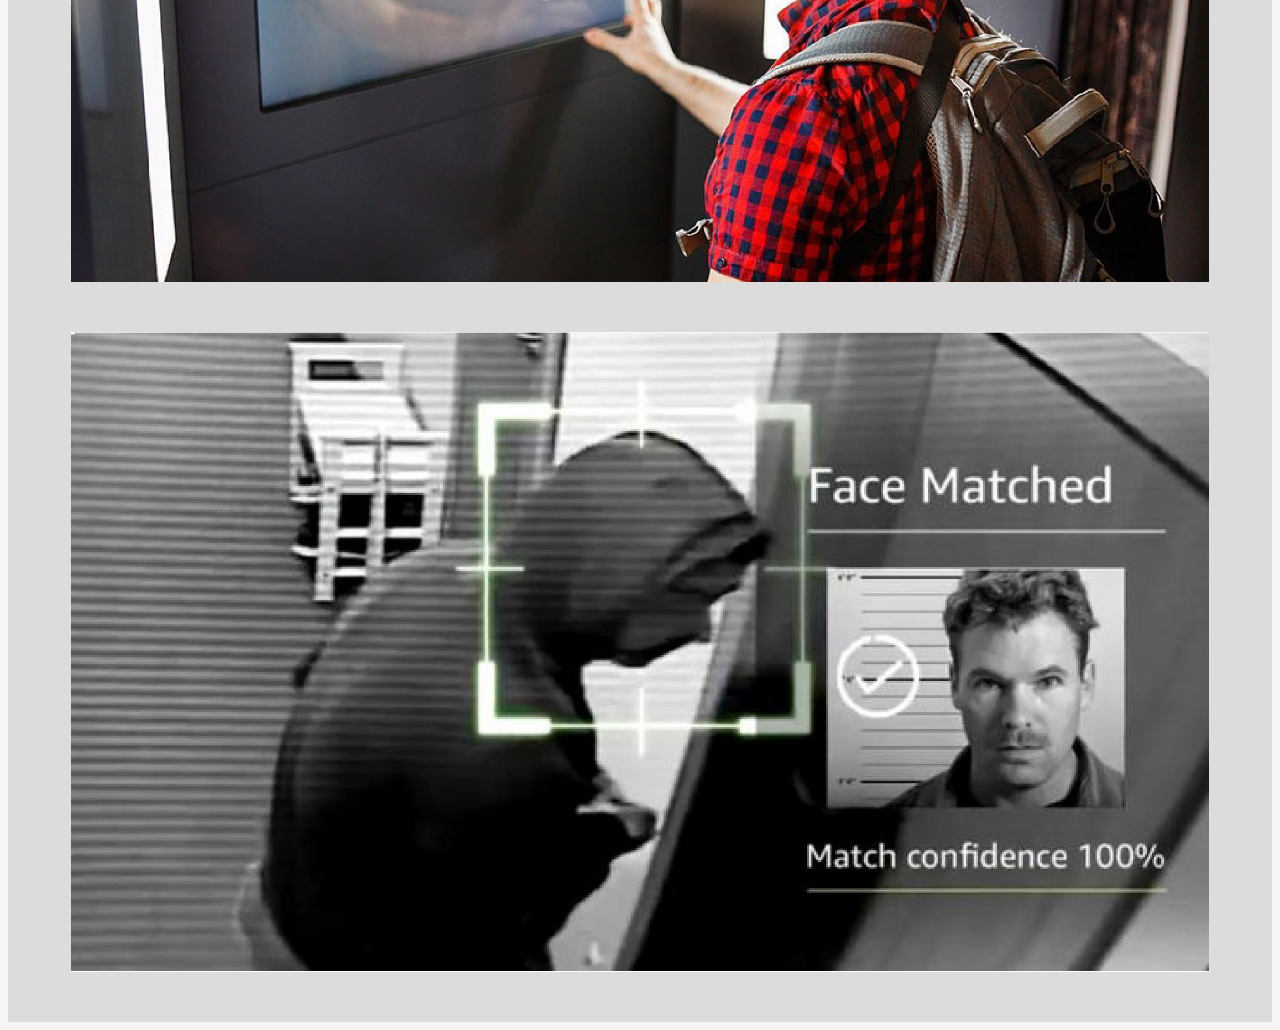
==== commit ae0bc225: "Linked all the images directly to the code" ====
--- a/CS1.html
+++ b/CS1.html
@@ -12,7 +12,7 @@
         <title>CaseStudy</title>
       </head>
       <body>
-        <section class=sectionBanner style="background-image: linear-gradient(rgba(0,0,0,0.75), rgba(0,0,0,0.75)), url('https://i.ibb.co/2srzL79/face-detection.jpg');">
+        <section class=sectionBanner style="background-image: linear-gradient(rgba(0,0,0,0.75), rgba(0,0,0,0.75)), url('Facial-recognition-background.jpg');">
           <div class=heroBanner>
             <h1>Case Study</h1>
             <hr>
@@ -44,7 +44,7 @@
             </div>
           </div>
           <div class=images>
-            <img src="https://s11.gifyu.com/images/SQAEa.jpg">
+            <img src="Facial-recognition-1.jpg">
           </div>
         </section>
         <section class=sectionDetails id="Details">
@@ -60,8 +60,8 @@
             </div>
           </div>
           <div class=images>
-            <img src="https://s12.gifyu.com/images/SQA9Q.jpg">
-            <img src="https://s11.gifyu.com/images/SQA9F.jpg">
+            <img src="Facial-recognition-2.jpg">
+            <img src="Facial-recognition-3.jpg">
           </div>
         </section>
         <section class=sectionObjective id="Objective">
@@ -79,9 +79,9 @@
             </div>
           </div>
           <div class=images>
-            <img src="https://s12.gifyu.com/images/SQAh2.jpg">
-            <img src="https://s12.gifyu.com/images/SQAhl.jpg">
-            <img src="https://s11.gifyu.com/images/SQAhE.jpg">
+            <img src="Facial-recognition-4.jpg">
+            <img src="Facial-recognition-5.jpg">
+            <img src="Facial-recognition-6.jpg">
           </div>
         </section>
         <div></div>
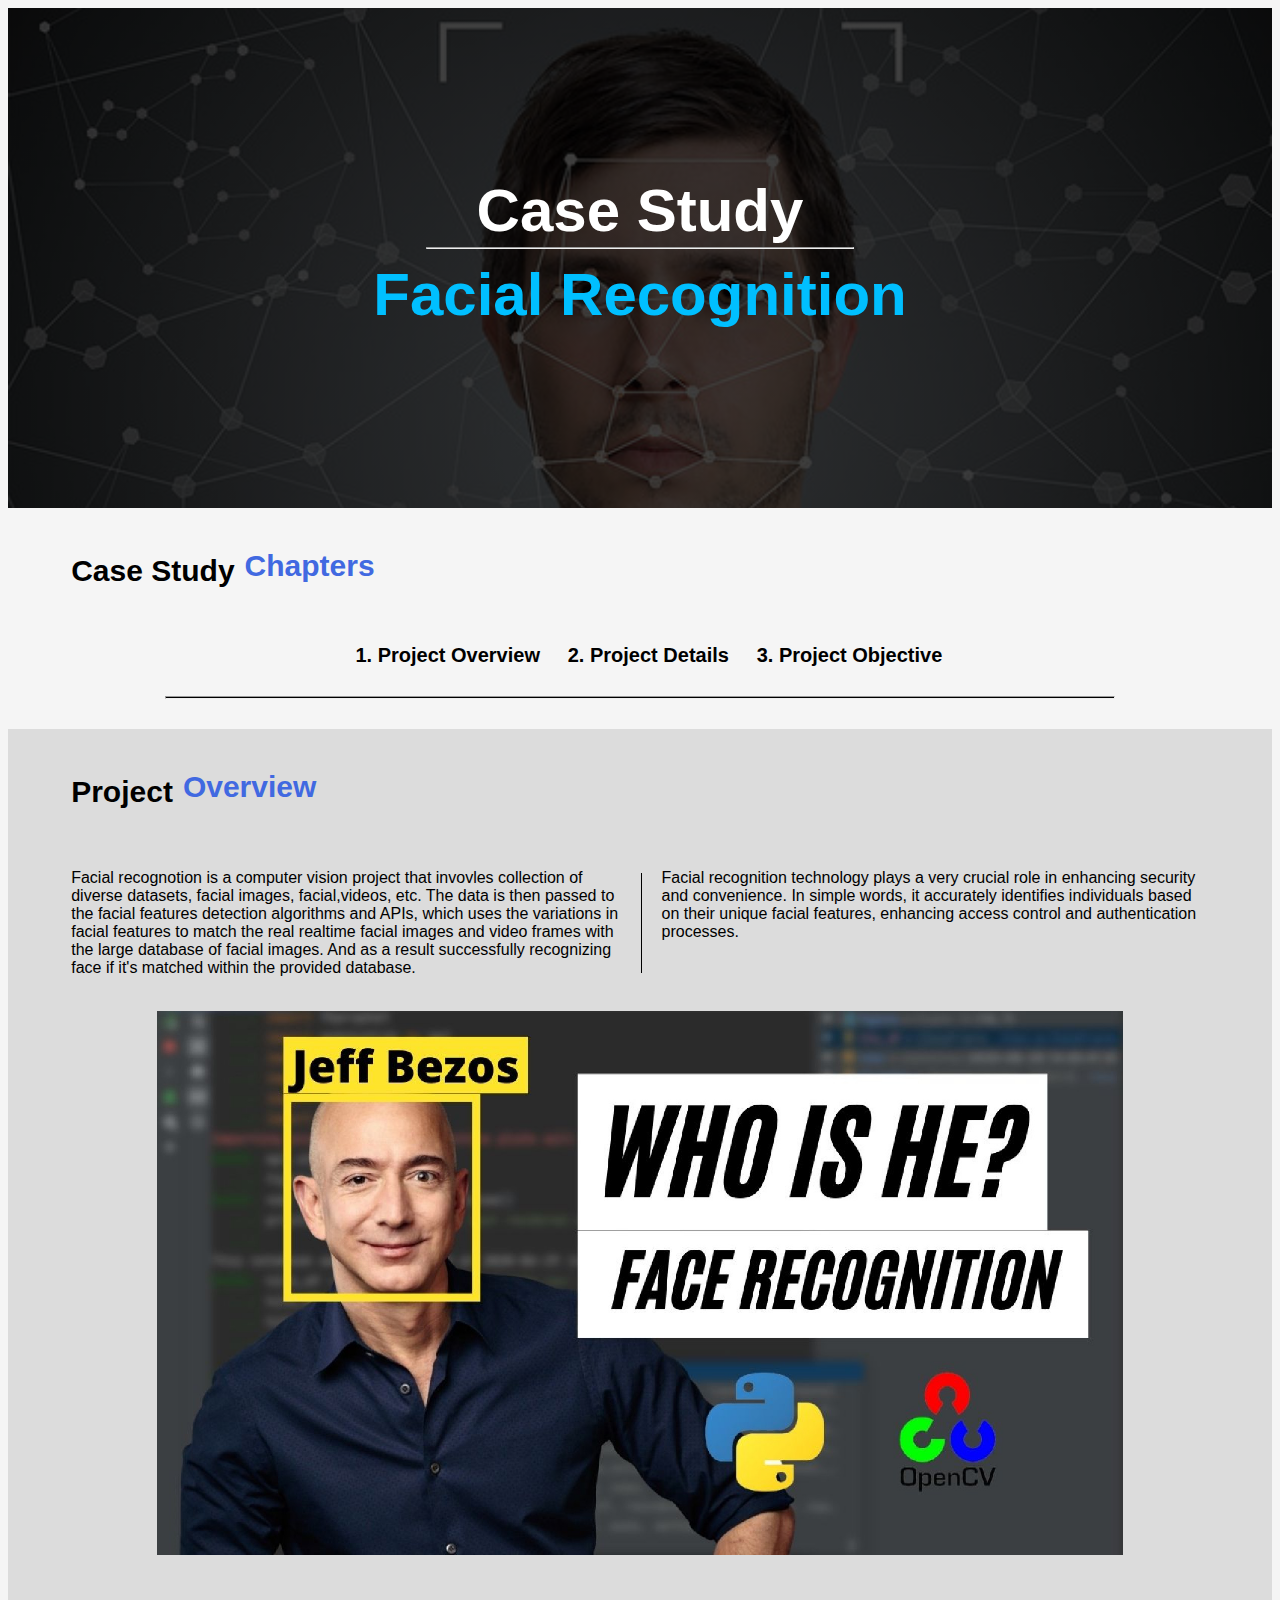
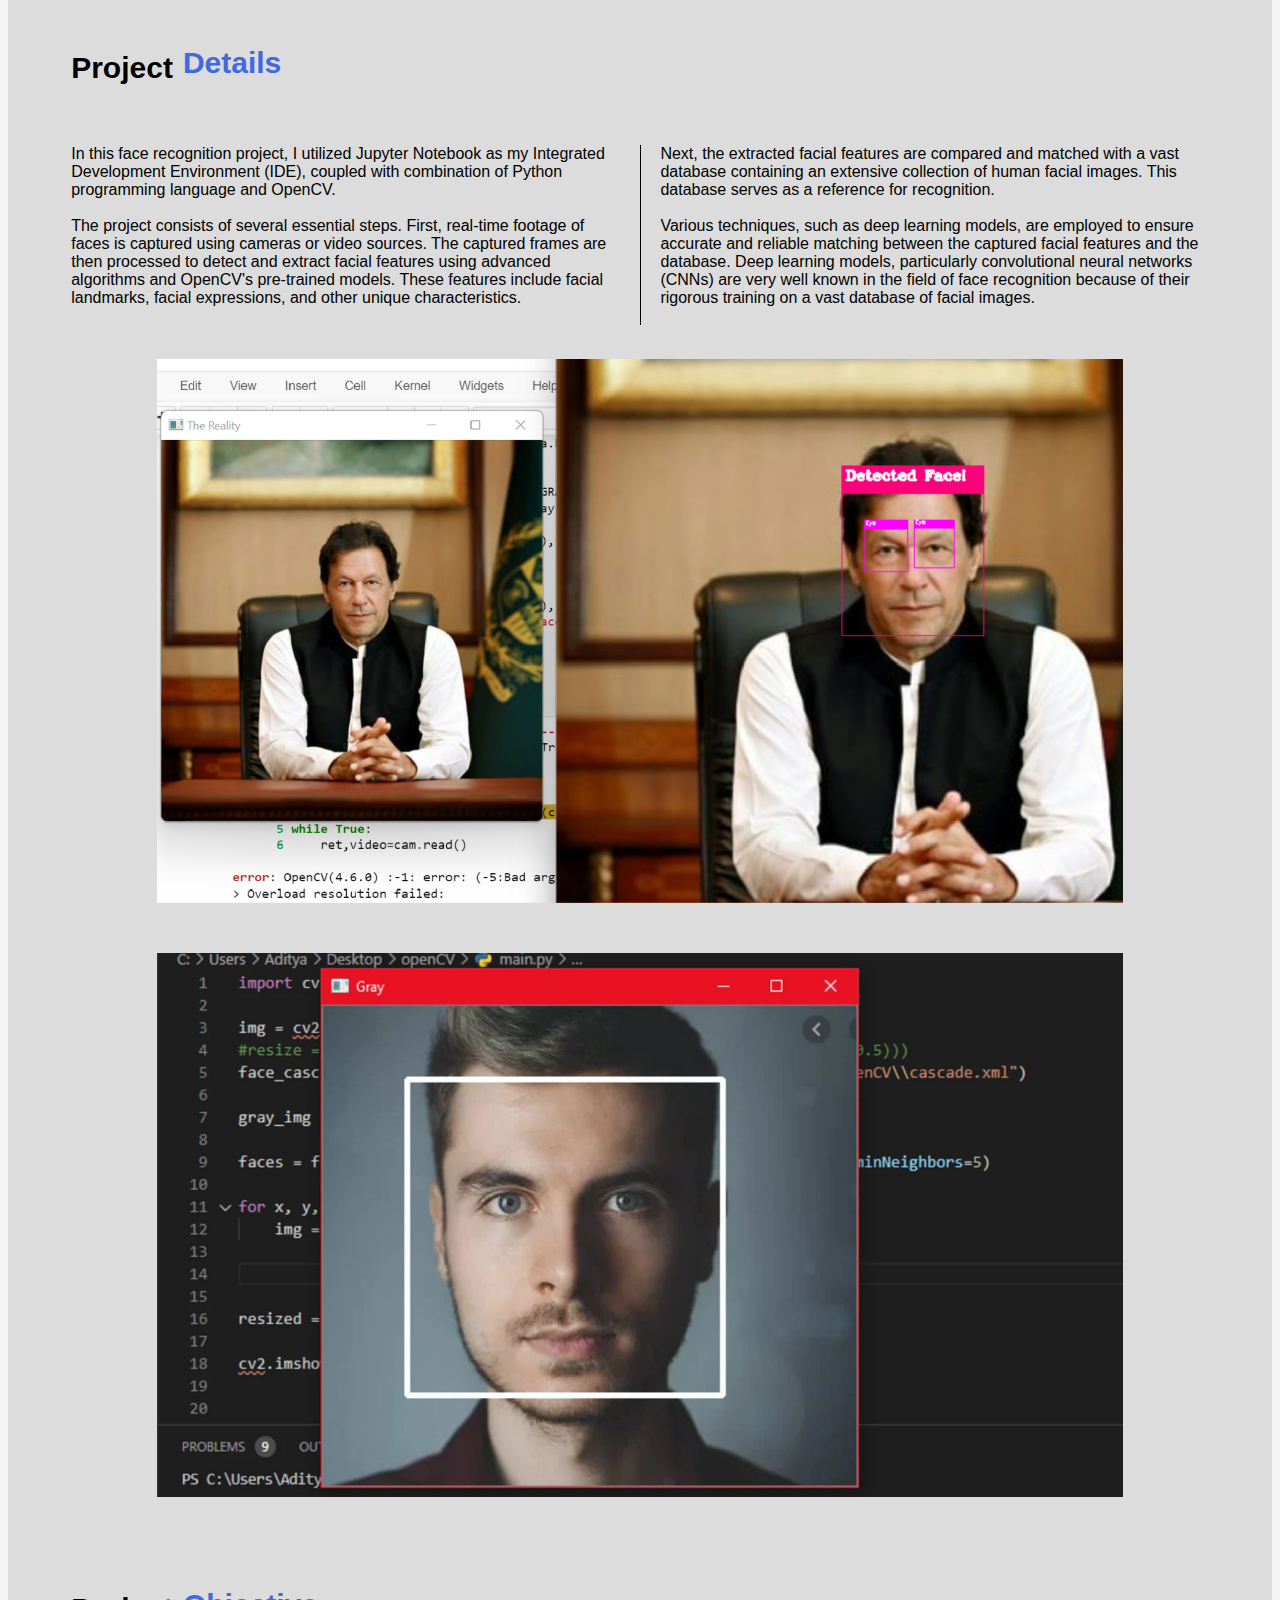
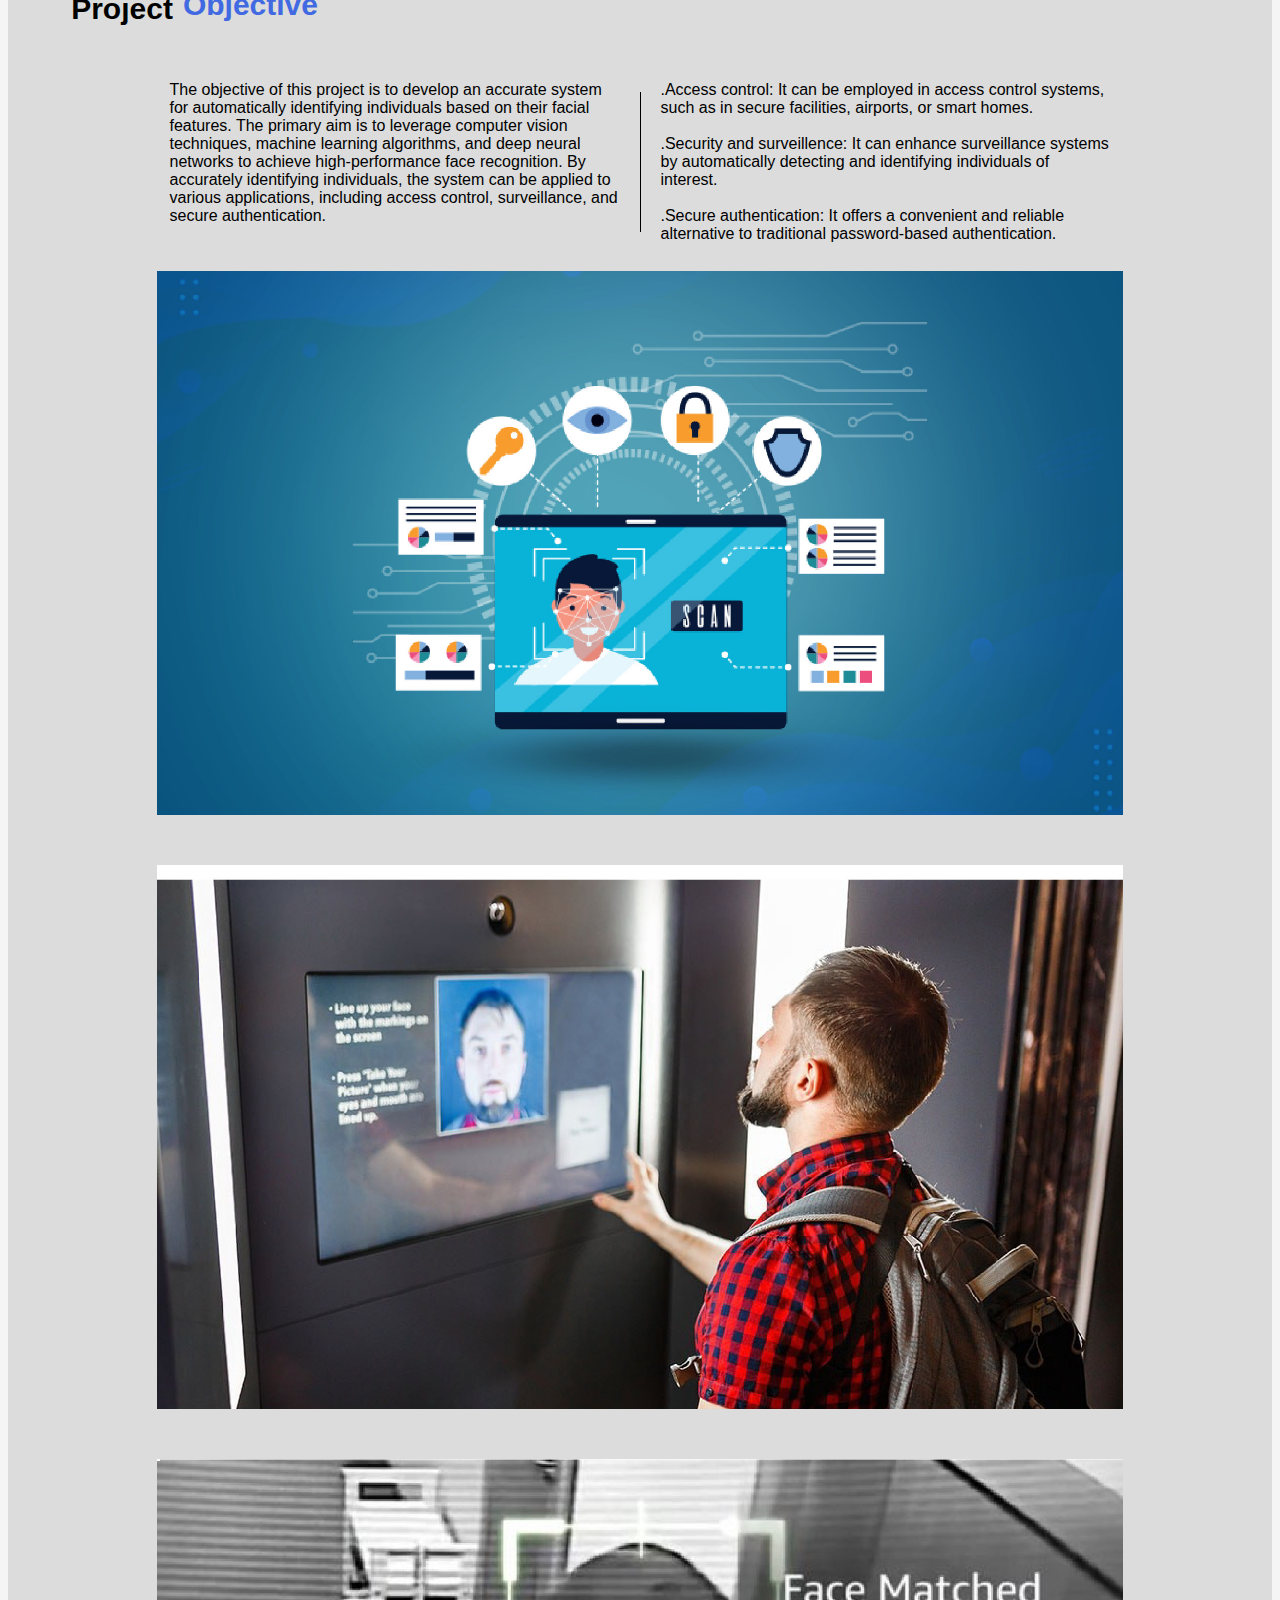
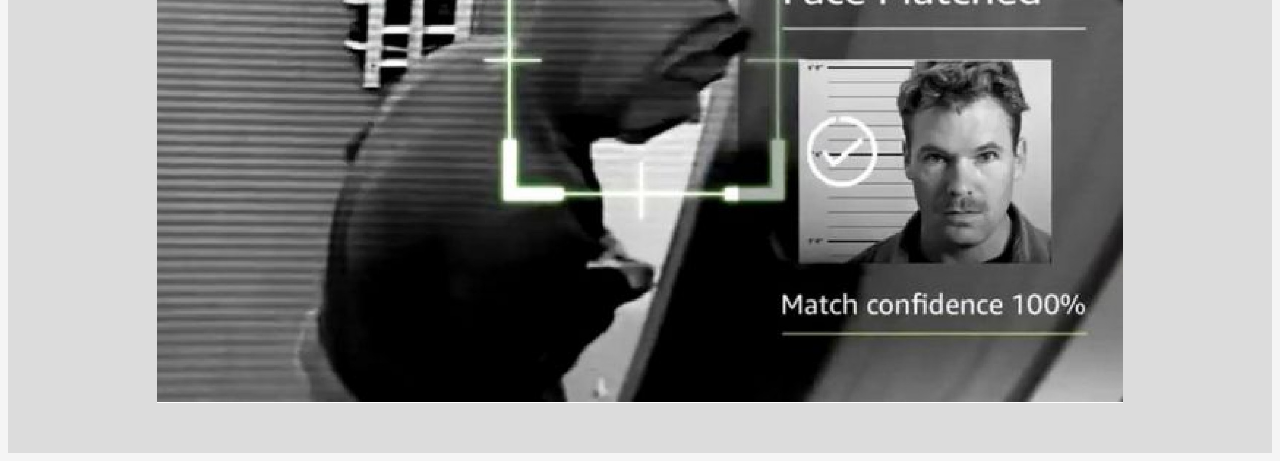
==== commit 3a542916: "Reduced the size of img to 85% and fixed a bug." ====
--- a/CS1.html
+++ b/CS1.html
@@ -70,7 +70,7 @@
             <h1>Objective</h1>
           </div>
           <div class="contentdiv">
-            <div class=content>
+            <div class=content id="ObjectiveContent">
               <p>The objective of this project is to develop an accurate system for automatically identifying individuals based on their facial features. The primary aim is to leverage computer vision techniques, machine learning algorithms, and deep neural networks to achieve high-performance face recognition. By accurately identifying individuals, the system can be applied to various applications, including access control, surveillance, and secure authentication.</p>
               <div class=line3></div>
               <p>.Access control: It can be employed in access control systems, such as in secure facilities, airports, or smart homes.
--- a/CS.css
+++ b/CS.css
@@ -125,11 +125,14 @@
   margin-top:0px;
   margin-bottom:0px;
   } 
+#ObjectiveContent p{
+  max-width:450px;
+}
 .images{      
   display:flex;
   flex-direction:column;
   gap:50px;
-  width:100%;
+  width:85%;
   }
 .images img{
   padding-left:5%;
